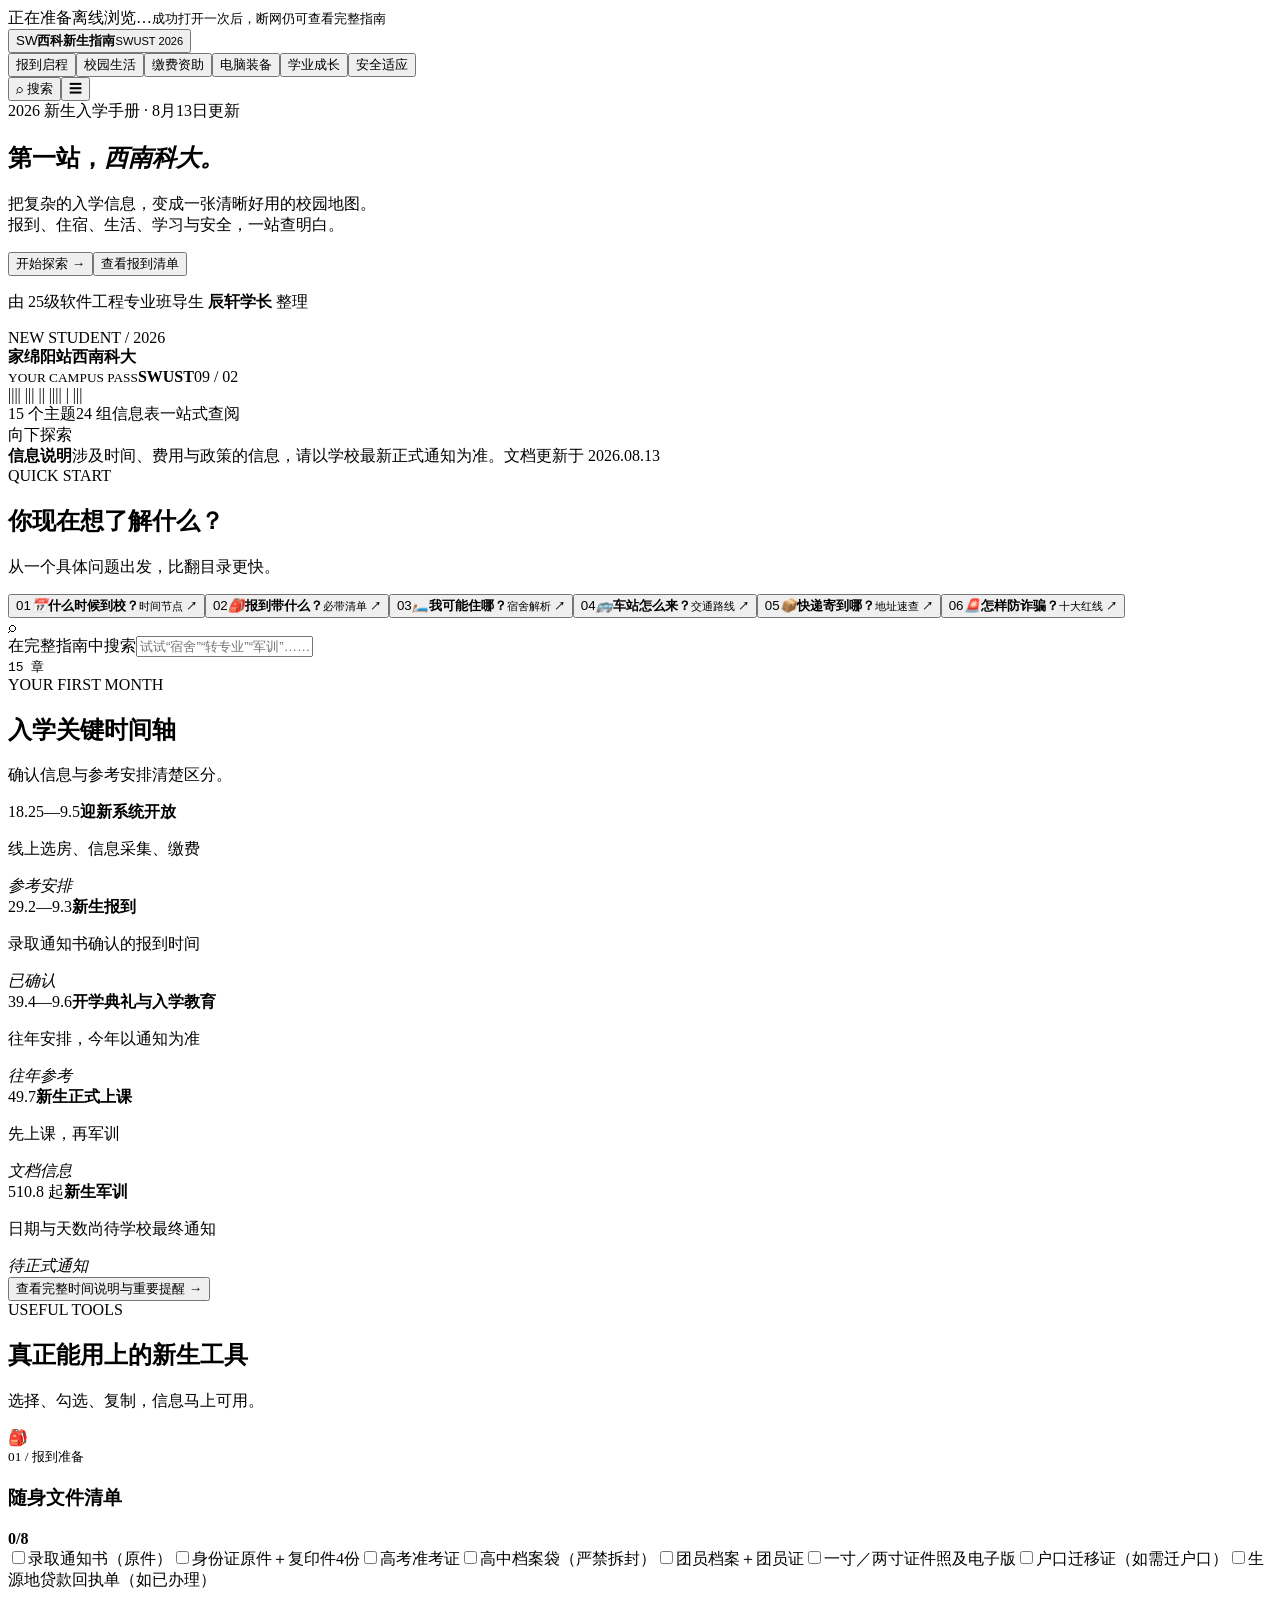
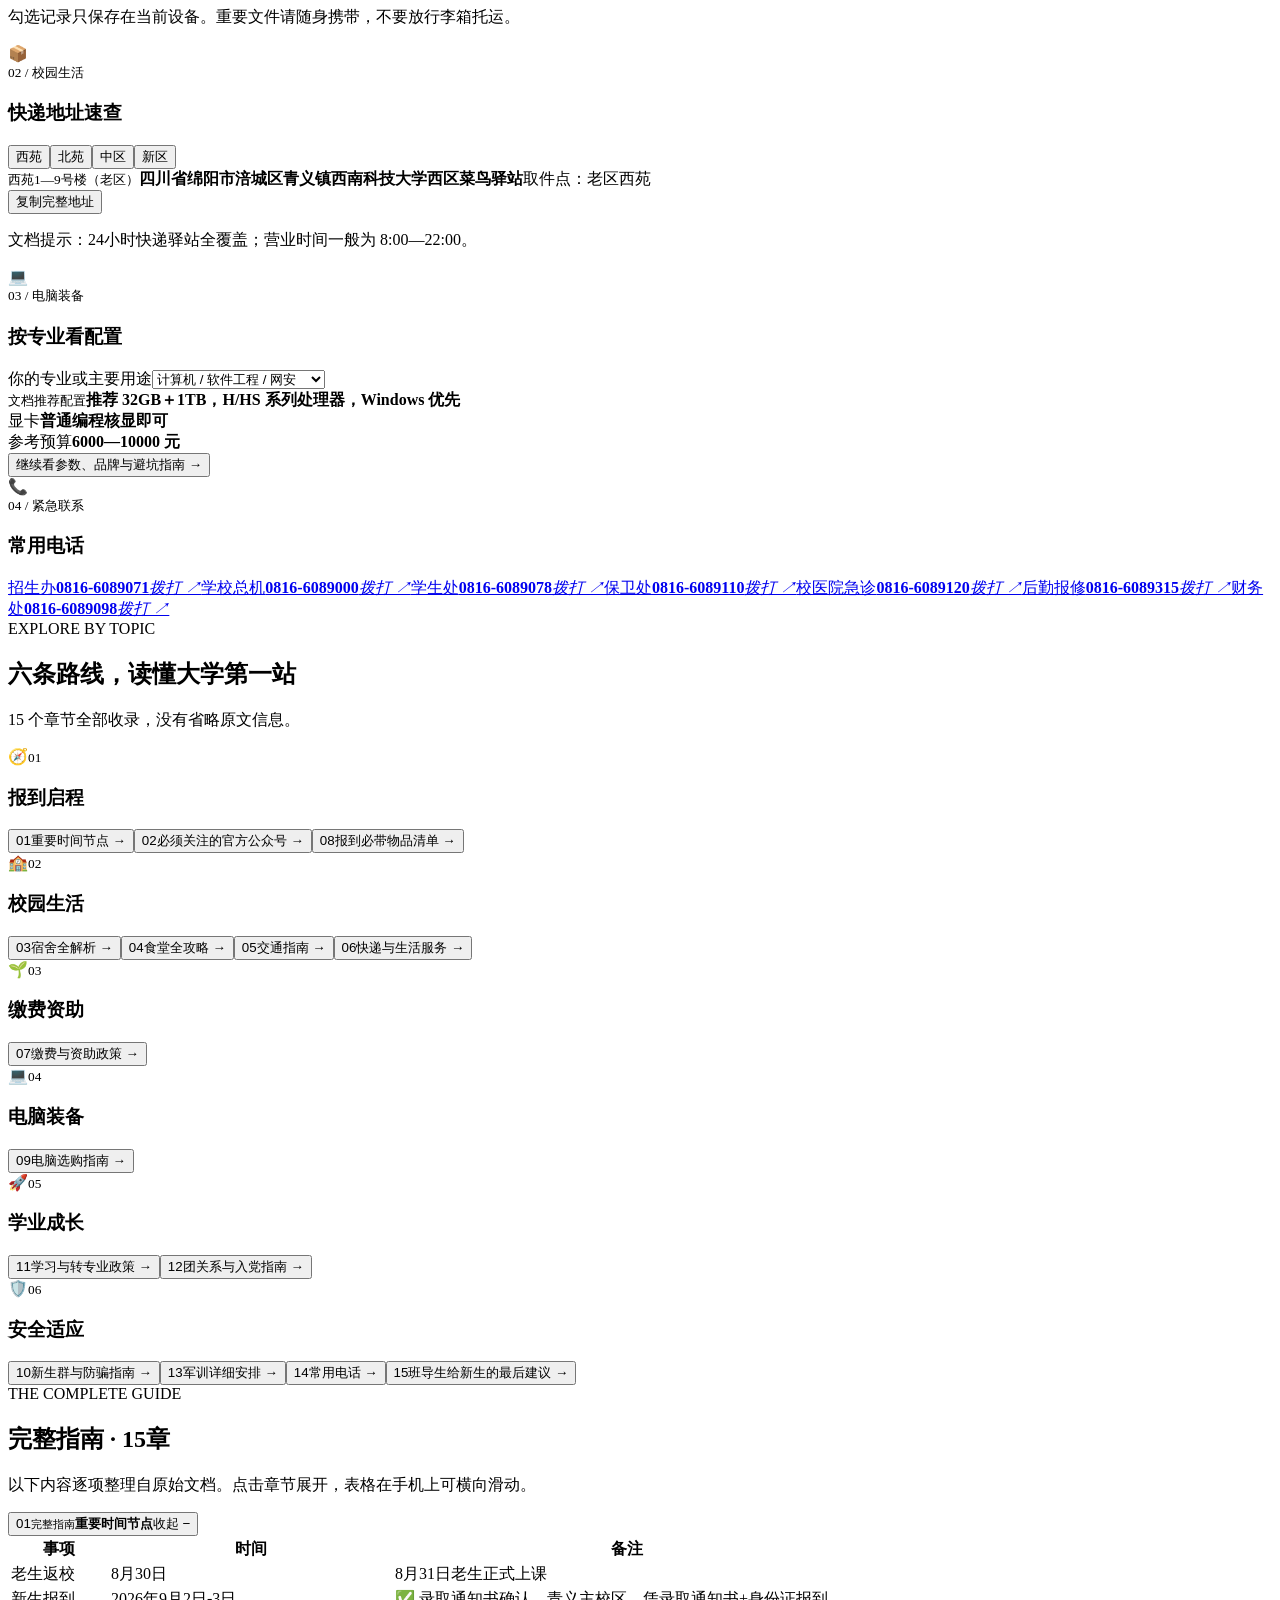
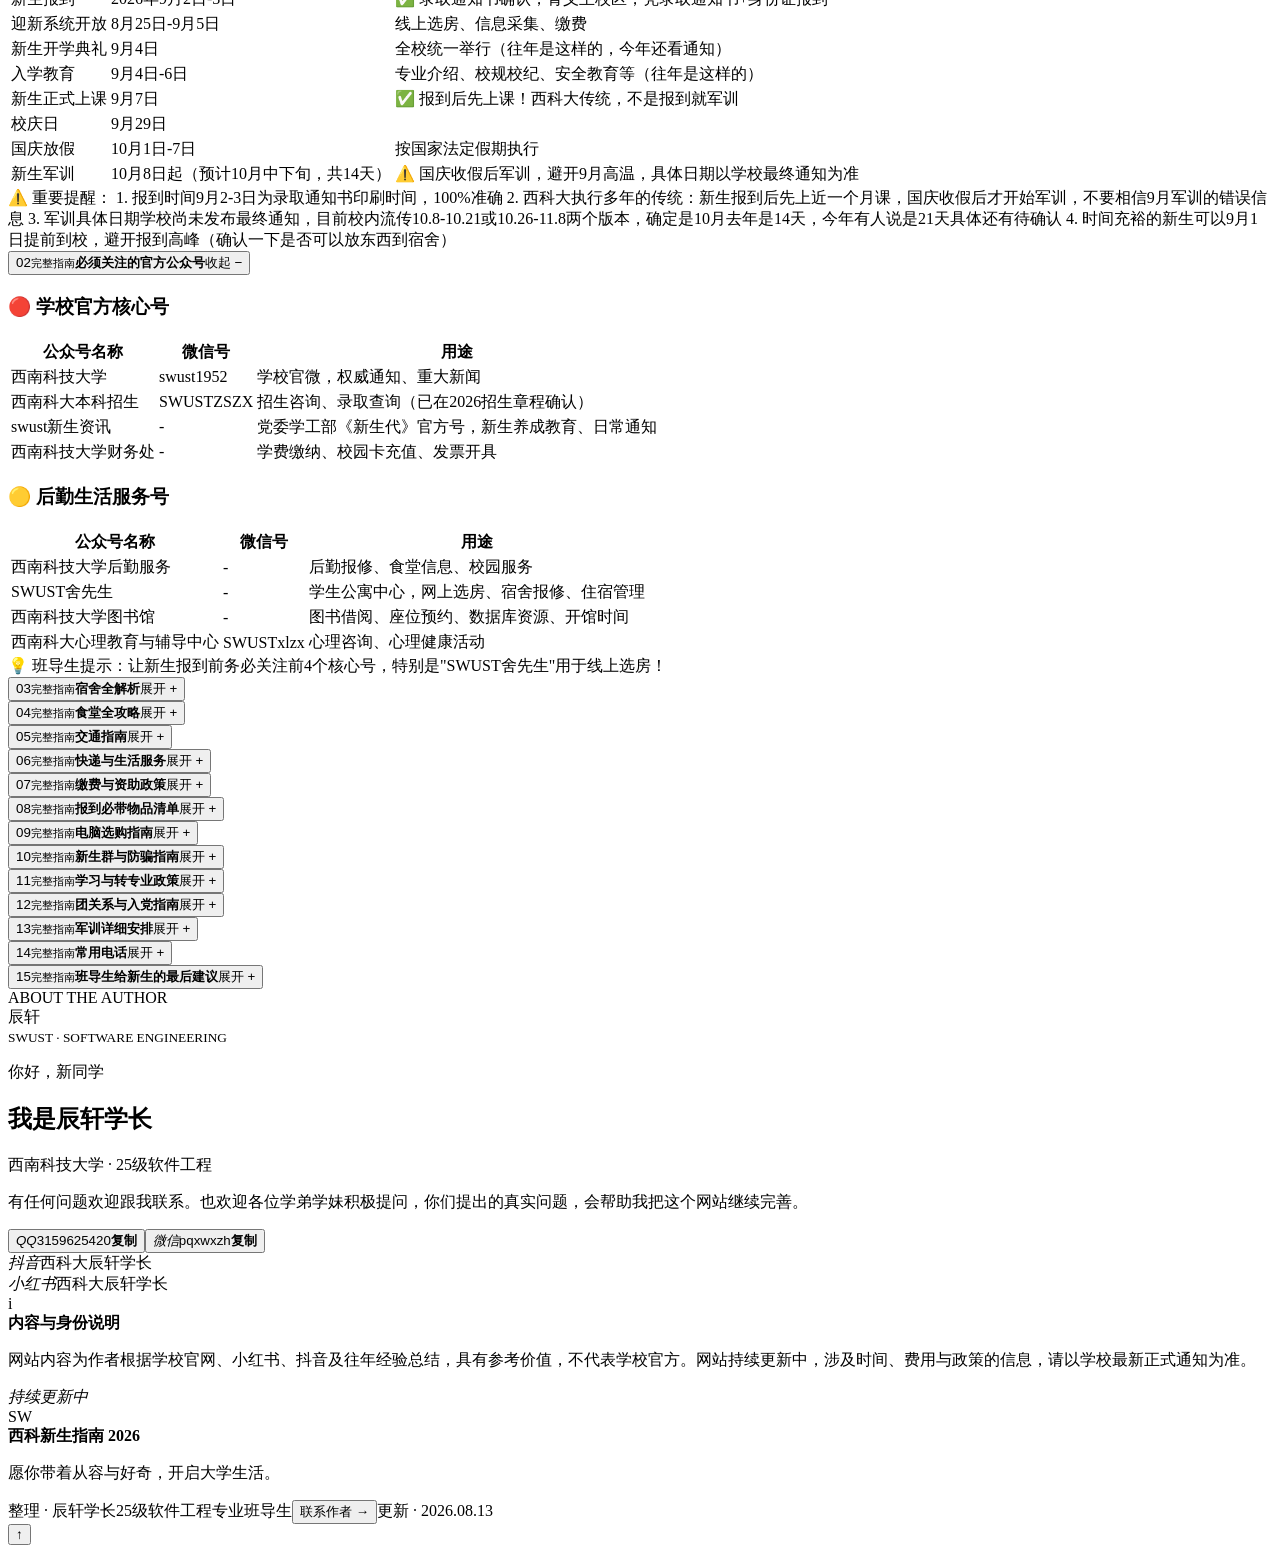
==== docs/freshman-guide/index.html @ 8693ae15 "部署2026级新生指南到 GitHub Pages" ====
<!DOCTYPE html><html lang="zh-CN"><head><meta charSet="utf-8"/><meta name="viewport" content="width=device-width, initial-scale=1"/><link rel="stylesheet" href="/swuststudentsqanda/freshman-guide/_next/static/css/index.Cs8CrACP.css" data-rsc-css-href="/swuststudentsqanda/freshman-guide/_next/static/css/index.Cs8CrACP.css" data-precedence="vite-rsc/importer-resources"/><link rel="modulepreload" fetchPriority="low" href="/swuststudentsqanda/freshman-guide/_next/static/chunks/index--2NbGfC_.js"/><script src="/swuststudentsqanda/freshman-guide/_next/static/chunks/rolldown-runtime-C60lm6uB.js" type="module" async=""></script><script src="/swuststudentsqanda/freshman-guide/_next/static/chunks/framework-BgSIrAUN.js" type="module" async=""></script><link rel="modulepreload" href="/swuststudentsqanda/freshman-guide/_next/static/chunks/layout-segment-context-CaBjc_Pr.js" crossorigin=""/><link rel="modulepreload" href="/swuststudentsqanda/freshman-guide/_next/static/chunks/guide-client-cxbExQ8N.js" crossorigin=""/><title>西科新生指南 2026｜彭启轩总结版</title><meta name="description" content="面向西南科技大学2026级新生的实用导航：报到、住宿、生活、学习与安全。"/><link rel="shortcut icon" href="/swuststudentsqanda/freshman-guide/favicon.svg"/><link rel="icon" href="/swuststudentsqanda/freshman-guide/favicon.svg"/><link rel="manifest" href="/swuststudentsqanda/freshman-guide/manifest.webmanifest"/><meta name="mobile-web-app-capable" content="yes"/><meta name="apple-mobile-web-app-title" content="西科新生指南"/><meta name="apple-mobile-web-app-status-bar-style" content="default"/><meta name="theme-color" content="#12233f"/><script>Object.assign(((self[Symbol.for("vinext.navigationRuntime")]??={bootstrap:{routeManifest:null},functions:{}}).bootstrap.rsc??={rsc:[]}),{params:{},nav:{"pathname":"/","searchParams":[]}})</script><link rel="modulepreload" href="/swuststudentsqanda/freshman-guide/_next/static/chunks/index--2NbGfC_.js" />
</head><body><main><div class="offline-status online" role="status"><span>正在准备离线浏览…</span><small>成功打开一次后，断网仍可查看完整指南</small></div><header class="topbar"><button class="brand" aria-label="返回首页"><span class="brand-mark">SW</span><span><b>西科新生指南</b><small>SWUST 2026</small></span></button><nav class="" aria-label="网站导航"><button>报到启程</button><button>校园生活</button><button>缴费资助</button><button>电脑装备</button><button>学业成长</button><button>安全适应</button></nav><button class="search-trigger">⌕ <span>搜索</span></button><button class="menu-button" aria-label="打开导航">☰</button></header><section class="hero" id="top"><div class="hero-grid" aria-hidden="true"></div><div class="orb orb-a"></div><div class="orb orb-b"></div><div class="hero-copy"><div class="eyebrow"><span></span> 2026 新生入学手册 · 8月13日更新</div><h1>第一站，<em>西南科大。</em></h1><p class="hero-lead">把复杂的入学信息，变成一张清晰好用的校园地图。<br/>报到、住宿、生活、学习与安全，一站查明白。</p><div class="hero-actions"><button class="primary">开始探索 <span>→</span></button><button class="secondary">查看报到清单</button></div><p class="byline">由 25级软件工程专业班导生 <b>辰轩学长</b> 整理</p></div><div class="hero-console" aria-label="新生启程信息"><div class="console-top"><span>NEW STUDENT / 2026</span><i></i><i></i><i></i></div><div class="route-line"><span class="route-dot active"></span><b>家</b><span></span><span class="route-dot"></span><b>绵阳站</b><span></span><span class="route-dot destination"></span><b>西南科大</b></div><div class="campus-ticket"><small>YOUR CAMPUS PASS</small><strong>SWUST</strong><span>09 / 02</span><div class="barcode">|||| ||| || |||| | |||</div></div><div class="console-foot"><span>15 个主题</span><span>24 组信息表</span><span>一站式查阅</span></div></div><div class="scroll-hint"><span>向下探索</span><i></i></div></section><section class="notice"><b>信息说明</b><span>涉及时间、费用与政策的信息，请以学校最新正式通知为准。</span><time>文档更新于 2026.08.13</time></section><section class="section start" id="start"><div class="section-heading"><div><span class="kicker">QUICK START</span><h2>你现在想了解什么？</h2></div><p>从一个具体问题出发，比翻目录更快。</p></div><div class="quick-grid"><button class="quick-card q1"><span class="quick-index">0<!-- -->1</span><i>📅</i><strong>什么时候到校？</strong><small>时间节点<!-- --> <b>↗</b></small></button><button class="quick-card q2"><span class="quick-index">0<!-- -->2</span><i>🎒</i><strong>报到带什么？</strong><small>必带清单<!-- --> <b>↗</b></small></button><button class="quick-card q3"><span class="quick-index">0<!-- -->3</span><i>🛏️</i><strong>我可能住哪？</strong><small>宿舍解析<!-- --> <b>↗</b></small></button><button class="quick-card q4"><span class="quick-index">0<!-- -->4</span><i>🚌</i><strong>车站怎么来？</strong><small>交通路线<!-- --> <b>↗</b></small></button><button class="quick-card q5"><span class="quick-index">0<!-- -->5</span><i>📦</i><strong>快递寄到哪？</strong><small>地址速查<!-- --> <b>↗</b></small></button><button class="quick-card q6"><span class="quick-index">0<!-- -->6</span><i>🚨</i><strong>怎样防诈骗？</strong><small>十大红线<!-- --> <b>↗</b></small></button></div></section><section class="section" id="search"><div class="search-panel"><span class="search-icon">⌕</span><div><label for="site-search">在完整指南中搜索</label><input id="site-search" placeholder="试试“宿舍”“转专业”“军训”……" value=""/></div><kbd>15 章</kbd></div></section><section class="section timeline-section"><div class="section-heading light"><div><span class="kicker">YOUR FIRST MONTH</span><h2>入学关键时间轴</h2></div><p>确认信息与参考安排清楚区分。</p></div><div class="timeline"><div class="time-card"><span class="time-step">1</span><time>8.25—9.5</time><strong>迎新系统开放</strong><p>线上选房、信息采集、缴费</p><em>参考安排</em></div><div class="time-card"><span class="time-step">2</span><time>9.2—9.3</time><strong>新生报到</strong><p>录取通知书确认的报到时间</p><em>已确认</em></div><div class="time-card"><span class="time-step">3</span><time>9.4—9.6</time><strong>开学典礼与入学教育</strong><p>往年安排，今年以通知为准</p><em>往年参考</em></div><div class="time-card"><span class="time-step">4</span><time>9.7</time><strong>新生正式上课</strong><p>先上课，再军训</p><em>文档信息</em></div><div class="time-card"><span class="time-step">5</span><time>10.8 起</time><strong>新生军训</strong><p>日期与天数尚待学校最终通知</p><em>待正式通知</em></div></div><button class="text-link">查看完整时间说明与重要提醒 →</button></section><section class="section toolkit"><div class="section-heading"><div><span class="kicker">USEFUL TOOLS</span><h2>真正能用上的新生工具</h2></div><p>选择、勾选、复制，信息马上可用。</p></div><div class="tool-grid"><article class="tool-card checklist-card" id="checklist"><div class="tool-title"><span>🎒</span><div><small>01 / 报到准备</small><h3>随身文件清单</h3></div><b>0<!-- -->/<!-- -->8</b></div><div class="progress"><i style="width:0%"></i></div><div class="check-list"><label class=""><input type="checkbox"/><span></span>录取通知书（原件）</label><label class=""><input type="checkbox"/><span></span>身份证原件＋复印件4份</label><label class=""><input type="checkbox"/><span></span>高考准考证</label><label class=""><input type="checkbox"/><span></span>高中档案袋（严禁拆封）</label><label class=""><input type="checkbox"/><span></span>团员档案＋团员证</label><label class=""><input type="checkbox"/><span></span>一寸／两寸证件照及电子版</label><label class=""><input type="checkbox"/><span></span>户口迁移证（如需迁户口）</label><label class=""><input type="checkbox"/><span></span>生源地贷款回执单（如已办理）</label></div><p class="microcopy">勾选记录只保存在当前设备。重要文件请随身携带，不要放行李箱托运。</p></article><article class="tool-card express-card" id="express"><div class="tool-title"><span>📦</span><div><small>02 / 校园生活</small><h3>快递地址速查</h3></div></div><div class="segmented"><button class="active">西苑</button><button class="">北苑</button><button class="">中区</button><button class="">新区</button></div><div class="address-box"><small>西苑1—9号楼（老区）</small><strong>四川省绵阳市涪城区青义镇西南科技大学西区菜鸟驿站</strong><span>取件点：<!-- -->老区西苑</span></div><button class="copy-button">复制完整地址</button><p class="microcopy">文档提示：24小时快递驿站全覆盖；营业时间一般为 8:00—22:00。</p></article><article class="tool-card computer-card"><div class="tool-title"><span>💻</span><div><small>03 / 电脑装备</small><h3>按专业看配置</h3></div></div><label class="select-label">你的专业或主要用途<select><option value="office">文科 / 经管 / 日常办公</option><option value="science">数理化 / 生物 / 医学</option><option value="code" selected="">计算机 / 软件工程 / 网安</option><option value="ai">AI / 游戏开发</option><option value="engineering">电气 / 电子 / 自动化 / 通信</option><option value="design">机械 / 土木 / 建筑 / 设计</option></select></label><div class="spec-result"><small>文档推荐配置</small><strong>推荐 32GB＋1TB，H/HS 系列处理器，Windows 优先</strong><div><span>显卡</span><b>普通编程核显即可</b></div><div><span>参考预算</span><b>6000—10000 元</b></div></div><button class="text-link dark">继续看参数、品牌与避坑指南 →</button></article><article class="tool-card contact-card"><div class="tool-title"><span>📞</span><div><small>04 / 紧急联系</small><h3>常用电话</h3></div></div><div class="contact-list"><a href="tel:0816-6089071"><span>招生办</span><b>0816-6089071</b><i>拨打 ↗</i></a><a href="tel:0816-6089000"><span>学校总机</span><b>0816-6089000</b><i>拨打 ↗</i></a><a href="tel:0816-6089078"><span>学生处</span><b>0816-6089078</b><i>拨打 ↗</i></a><a href="tel:0816-6089110"><span>保卫处</span><b>0816-6089110</b><i>拨打 ↗</i></a><a href="tel:0816-6089120"><span>校医院急诊</span><b>0816-6089120</b><i>拨打 ↗</i></a><a href="tel:0816-6089315"><span>后勤报修</span><b>0816-6089315</b><i>拨打 ↗</i></a><a href="tel:0816-6089098"><span>财务处</span><b>0816-6089098</b><i>拨打 ↗</i></a></div></article></div></section><section class="section categories"><div class="section-heading"><div><span class="kicker">EXPLORE BY TOPIC</span><h2>六条路线，读懂大学第一站</h2></div><p>15 个章节全部收录，没有省略原文信息。</p></div><div class="category-grid"><article class="category-card blue" id="category-1"><span class="category-icon">🧭</span><small>0<!-- -->1</small><h3>报到启程</h3><div><button><span>01</span>重要时间节点<!-- --> <b>→</b></button><button><span>02</span>必须关注的官方公众号<!-- --> <b>→</b></button><button><span>08</span>报到必带物品清单<!-- --> <b>→</b></button></div></article><article class="category-card cyan" id="category-3"><span class="category-icon">🏫</span><small>0<!-- -->2</small><h3>校园生活</h3><div><button><span>03</span>宿舍全解析<!-- --> <b>→</b></button><button><span>04</span>食堂全攻略<!-- --> <b>→</b></button><button><span>05</span>交通指南<!-- --> <b>→</b></button><button><span>06</span>快递与生活服务<!-- --> <b>→</b></button></div></article><article class="category-card green" id="category-7"><span class="category-icon">🌱</span><small>0<!-- -->3</small><h3>缴费资助</h3><div><button><span>07</span>缴费与资助政策<!-- --> <b>→</b></button></div></article><article class="category-card purple" id="category-9"><span class="category-icon">💻</span><small>0<!-- -->4</small><h3>电脑装备</h3><div><button><span>09</span>电脑选购指南<!-- --> <b>→</b></button></div></article><article class="category-card orange" id="category-11"><span class="category-icon">🚀</span><small>0<!-- -->5</small><h3>学业成长</h3><div><button><span>11</span>学习与转专业政策<!-- --> <b>→</b></button><button><span>12</span>团关系与入党指南<!-- --> <b>→</b></button></div></article><article class="category-card red" id="category-10"><span class="category-icon">🛡️</span><small>0<!-- -->6</small><h3>安全适应</h3><div><button><span>10</span>新生群与防骗指南<!-- --> <b>→</b></button><button><span>13</span>军训详细安排<!-- --> <b>→</b></button><button><span>14</span>常用电话<!-- --> <b>→</b></button><button><span>15</span>班导生给新生的最后建议<!-- --> <b>→</b></button></div></article></div></section><section class="guide-section"><div class="guide-heading"><span>THE COMPLETE GUIDE</span><h2>完整指南 · 15章</h2><p>以下内容逐项整理自原始文档。点击章节展开，表格在手机上可横向滑动。</p></div><div class="chapters"><article class="chapter is-open" id="chapter-1"><button class="chapter-head" aria-expanded="true"><span class="chapter-no">01</span><span><small>完整指南</small><strong>重要时间节点</strong></span><span class="chapter-toggle">收起 −</span></button><div class="chapter-body"><div class="table-shell" role="region" aria-label="信息表格" tabindex="0"><table><thead><tr><th>事项</th><th>时间</th><th>备注</th></tr></thead><tbody><tr><td>老生返校</td><td>8月30日</td><td>8月31日老生正式上课</td></tr><tr><td>新生报到</td><td>2026年9月2日-3日</td><td>✅ 录取通知书确认，青义主校区，凭录取通知书+身份证报到</td></tr><tr><td>迎新系统开放</td><td>8月25日-9月5日</td><td>线上选房、信息采集、缴费</td></tr><tr><td>新生开学典礼</td><td>9月4日</td><td>全校统一举行（往年是这样的，今年还看通知）</td></tr><tr><td>入学教育</td><td>9月4日-6日</td><td>专业介绍、校规校纪、安全教育等（往年是这样的）</td></tr><tr><td>新生正式上课</td><td>9月7日</td><td>✅ 报到后先上课！西科大传统，不是报到就军训</td></tr><tr><td>校庆日</td><td>9月29日</td><td></td></tr><tr><td>国庆放假</td><td>10月1日-7日</td><td>按国家法定假期执行</td></tr><tr><td>新生军训</td><td>10月8日起（预计10月中下旬，共14天）</td><td>⚠️ 国庆收假后军训，避开9月高温，具体日期以学校最终通知为准</td></tr></tbody></table></div><aside class="source-callout">⚠️ 重要提醒：
1. 报到时间9月2-3日为录取通知书印刷时间，100%准确
2. 西科大执行多年的传统：新生报到后先上近一个月课，国庆收假后才开始军训，不要相信9月军训的错误信息
3. 军训具体日期学校尚未发布最终通知，目前校内流传10.8-10.21或10.26-11.8两个版本，确定是10月去年是14天，今年有人说是21天具体还有待确认
4. 时间充裕的新生可以9月1日提前到校，避开报到高峰（确认一下是否可以放东西到宿舍）</aside></div></article><article class="chapter is-open" id="chapter-2"><button class="chapter-head" aria-expanded="true"><span class="chapter-no">02</span><span><small>完整指南</small><strong>必须关注的官方公众号</strong></span><span class="chapter-toggle">收起 −</span></button><div class="chapter-body"><h3>🔴 学校官方核心号</h3><div class="table-shell" role="region" aria-label="信息表格" tabindex="0"><table><thead><tr><th>公众号名称</th><th>微信号</th><th>用途</th></tr></thead><tbody><tr><td>西南科技大学</td><td>swust1952</td><td>学校官微，权威通知、重大新闻</td></tr><tr><td>西南科大本科招生</td><td>SWUSTZSZX</td><td>招生咨询、录取查询（已在2026招生章程确认）</td></tr><tr><td>swust新生资讯</td><td>-</td><td>党委学工部《新生代》官方号，新生养成教育、日常通知</td></tr><tr><td>西南科技大学财务处</td><td>-</td><td>学费缴纳、校园卡充值、发票开具</td></tr></tbody></table></div><h3>🟡 后勤生活服务号</h3><div class="table-shell" role="region" aria-label="信息表格" tabindex="0"><table><thead><tr><th>公众号名称</th><th>微信号</th><th>用途</th></tr></thead><tbody><tr><td>西南科技大学后勤服务</td><td>-</td><td>后勤报修、食堂信息、校园服务</td></tr><tr><td>SWUST舍先生</td><td>-</td><td>学生公寓中心，网上选房、宿舍报修、住宿管理</td></tr><tr><td>西南科技大学图书馆</td><td>-</td><td>图书借阅、座位预约、数据库资源、开馆时间</td></tr><tr><td>西南科大心理教育与辅导中心</td><td>SWUSTxlzx</td><td>心理咨询、心理健康活动</td></tr></tbody></table></div><aside class="source-callout">💡 班导生提示：让新生报到前务必关注前4个核心号，特别是&quot;SWUST舍先生&quot;用于线上选房！</aside></div></article><article class="chapter " id="chapter-3"><button class="chapter-head" aria-expanded="false"><span class="chapter-no">03</span><span><small>完整指南</small><strong>宿舍全解析</strong></span><span class="chapter-toggle">展开 +</span></button></article><article class="chapter " id="chapter-4"><button class="chapter-head" aria-expanded="false"><span class="chapter-no">04</span><span><small>完整指南</small><strong>食堂全攻略</strong></span><span class="chapter-toggle">展开 +</span></button></article><article class="chapter " id="chapter-5"><button class="chapter-head" aria-expanded="false"><span class="chapter-no">05</span><span><small>完整指南</small><strong>交通指南</strong></span><span class="chapter-toggle">展开 +</span></button></article><article class="chapter " id="chapter-6"><button class="chapter-head" aria-expanded="false"><span class="chapter-no">06</span><span><small>完整指南</small><strong>快递与生活服务</strong></span><span class="chapter-toggle">展开 +</span></button></article><article class="chapter " id="chapter-7"><button class="chapter-head" aria-expanded="false"><span class="chapter-no">07</span><span><small>完整指南</small><strong>缴费与资助政策</strong></span><span class="chapter-toggle">展开 +</span></button></article><article class="chapter " id="chapter-8"><button class="chapter-head" aria-expanded="false"><span class="chapter-no">08</span><span><small>完整指南</small><strong>报到必带物品清单</strong></span><span class="chapter-toggle">展开 +</span></button></article><article class="chapter " id="chapter-9"><button class="chapter-head" aria-expanded="false"><span class="chapter-no">09</span><span><small>完整指南</small><strong>电脑选购指南</strong></span><span class="chapter-toggle">展开 +</span></button></article><article class="chapter " id="chapter-10"><button class="chapter-head" aria-expanded="false"><span class="chapter-no">10</span><span><small>完整指南</small><strong>新生群与防骗指南</strong></span><span class="chapter-toggle">展开 +</span></button></article><article class="chapter " id="chapter-11"><button class="chapter-head" aria-expanded="false"><span class="chapter-no">11</span><span><small>完整指南</small><strong>学习与转专业政策</strong></span><span class="chapter-toggle">展开 +</span></button></article><article class="chapter " id="chapter-12"><button class="chapter-head" aria-expanded="false"><span class="chapter-no">12</span><span><small>完整指南</small><strong>团关系与入党指南</strong></span><span class="chapter-toggle">展开 +</span></button></article><article class="chapter " id="chapter-13"><button class="chapter-head" aria-expanded="false"><span class="chapter-no">13</span><span><small>完整指南</small><strong>军训详细安排</strong></span><span class="chapter-toggle">展开 +</span></button></article><article class="chapter " id="chapter-14"><button class="chapter-head" aria-expanded="false"><span class="chapter-no">14</span><span><small>完整指南</small><strong>常用电话</strong></span><span class="chapter-toggle">展开 +</span></button></article><article class="chapter " id="chapter-15"><button class="chapter-head" aria-expanded="false"><span class="chapter-no">15</span><span><small>完整指南</small><strong>班导生给新生的最后建议</strong></span><span class="chapter-toggle">展开 +</span></button></article></div></section><section class="author-section" id="about-author"><div class="author-card"><div class="author-side"><span class="author-tag">ABOUT THE AUTHOR</span><div class="author-avatar">辰<span>轩</span></div><small>SWUST · SOFTWARE ENGINEERING</small></div><div class="author-main"><p class="author-kicker">你好，新同学</p><h2>我是辰轩学长</h2><p class="author-role">西南科技大学 · 25级软件工程</p><p class="author-intro">有任何问题欢迎跟我联系。也欢迎各位学弟学妹积极提问，你们提出的真实问题，会帮助我把这个网站继续完善。</p><div class="contact-chips"><button><i>QQ</i><span>3159625420</span><b>复制</b></button><button><i>微信</i><span>pqxwxzh</span><b>复制</b></button><div><i>抖音</i><span>西科大辰轩学长</span></div><div><i>小红书</i><span>西科大辰轩学长</span></div></div></div></div><aside class="disclaimer-card"><span>i</span><div><strong>内容与身份说明</strong><p>网站内容为作者根据学校官网、小红书、抖音及往年经验总结，具有参考价值，不代表学校官方。网站持续更新中，涉及时间、费用与政策的信息，请以学校最新正式通知为准。</p></div><em>持续更新中</em></aside></section><footer><div class="footer-mark">SW</div><div><strong>西科新生指南 2026</strong><p>愿你带着从容与好奇，开启大学生活。</p></div><div class="footer-meta"><span>整理 · 辰轩学长</span><span>25级软件工程专业班导生</span><button>联系作者 →</button><span>更新 · 2026.08.13</span></div></footer><button class="back-top" aria-label="返回顶部">↑</button></main><script type="module" src="/swuststudentsqanda/freshman-guide/_next/static/chunks/index--2NbGfC_.js" id="_R_" async=""></script><script>((self[Symbol.for("vinext.navigationRuntime")]??={bootstrap:{routeManifest:null},functions:{}}).bootstrap.rsc??={rsc:[]}).rsc.push("2:I[\"43ff2fb034b8\",[],\"Children\",1]\n")</script><script>((self[Symbol.for("vinext.navigationRuntime")]??={bootstrap:{routeManifest:null},functions:{}}).bootstrap.rsc??={rsc:[]}).rsc.push("3:I[\"99e50bc1c07a\",[],\"GlobalErrorBoundary\",1]\n")</script><script>((self[Symbol.for("vinext.navigationRuntime")]??={bootstrap:{routeManifest:null},functions:{}}).bootstrap.rsc??={rsc:[]}).rsc.push("4:I[\"a4f9a8437bde\",[],\"default\",1]\n")</script><script>((self[Symbol.for("vinext.navigationRuntime")]??={bootstrap:{routeManifest:null},functions:{}}).bootstrap.rsc??={rsc:[]}).rsc.push("5:I[\"99e50bc1c07a\",[],\"ErrorBoundary\",1]\n")</script><script>((self[Symbol.for("vinext.navigationRuntime")]??={bootstrap:{routeManifest:null},functions:{}}).bootstrap.rsc??={rsc:[]}).rsc.push("6:I[\"e159047a93f1\",[],\"LayoutSegmentProvider\",1]\n")</script><script>((self[Symbol.for("vinext.navigationRuntime")]??={bootstrap:{routeManifest:null},functions:{}}).bootstrap.rsc??={rsc:[]}).rsc.push("7:I[\"43ff2fb034b8\",[],\"Slot\",1]\n")</script><script>((self[Symbol.for("vinext.navigationRuntime")]??={bootstrap:{routeManifest:null},functions:{}}).bootstrap.rsc??={rsc:[]}).rsc.push("8:I[\"105d30f76def\",[],\"AppRouterScrollTarget\",1]\n")</script><script>((self[Symbol.for("vinext.navigationRuntime")]??={bootstrap:{routeManifest:null},functions:{}}).bootstrap.rsc??={rsc:[]}).rsc.push("9:I[\"99e50bc1c07a\",[],\"RedirectBoundary\",1]\n")</script><script>((self[Symbol.for("vinext.navigationRuntime")]??={bootstrap:{routeManifest:null},functions:{}}).bootstrap.rsc??={rsc:[]}).rsc.push(":HL[\"/_next/static/css/index.Cs8CrACP.css\",\"style\"     ]\n")</script><script>((self[Symbol.for("vinext.navigationRuntime")]??={bootstrap:{routeManifest:null},functions:{}}).bootstrap.rsc??={rsc:[]}).rsc.push("0:{\"__route\":\"route:/\",\"__interceptionContext\":null,\"__layoutIds\":[\"layout:/\"],\"__rootLayout\":\"/\",\"__sourcePage\":\"/page\",\"page:/\":\"$L1\",\"layout:/\":[[[[\"$\",\"link\",\"css:/_next/static/css/index.Cs8CrACP.css\",{\"rel\":\"stylesheet\",\"precedence\":\"vite-rsc/importer-resources\",\"href\":\"/_next/static/css/index.Cs8CrACP.css\",\"data-rsc-css-href\":\"/_next/static/css/index.Cs8CrACP.css\"}],\"$undefined\"],[\"$\",\"html\",null,{\"lang\":\"zh-CN\",\"suppressHydrationWarning\":true,\"children\":[[\"$\",\"head\",null,{\"children\":[\"$\",\"meta\",null,{\"name\":\"theme-color\",\"content\":\"#12233f\"}]}],[\"$\",\"body\",null,{\"children\":[\"$\",\"$L2\",null,{}]}]]}]],null],\"route:/\":[[[\"$\",\"meta\",null,{\"charSet\":\"utf-8\"}],[[\"$\",\"title\",\"0\",{\"children\":\"西科新生指南 2026｜彭启轩总结版\"}],[\"$\",\"meta\",\"1\",{\"name\":\"description\",\"content\":\"面向西南科技大学2026级新生的实用导航：报到、住宿、生活、学习与安全。\"}],[\"$\",\"link\",\"2\",{\"rel\":\"shortcut icon\",\"href\":\"/favicon.svg\"}],[\"$\",\"link\",\"3\",{\"rel\":\"icon\",\"href\":\"/favicon.svg\"}],[\"$\",\"link\",\"4\",{\"rel\":\"manifest\",\"href\":\"/manifest.webmanifest\"}],[\"$\",\"meta\",\"5\",{\"name\":\"mobile-web-app-capable\",\"content\":\"yes\"}],[\"$\",\"meta\",\"6\",{\"name\":\"apple-mobile-web-app-title\",\"content\":\"西科新生指南\"}],[\"$\",\"meta\",\"7\",{\"name\":\"apple-mobile-web-app-status-bar-style\",\"content\":\"default\"}]],[[\"$\",\"meta\",\"0\",{\"name\":\"viewport\",\"content\":\"width=device-width, initial-scale=1\"}]]],[\"$\",\"$L3\",null,{\"fallback\":\"$4\",\"children\":[\"$\",\"$L5\",null,{\"fallback\":\"$4\",\"children\":[\"$\",\"$L6\",null,{\"providerId\":\"layout:/\",\"segmentMap\":{\"children\":[]},\"children\":[\"$\",\"$L7\",null,{\"id\":\"layout:/\",\"parallelSlots\":\"$undefined\",\"children\":[\"$\",\"$L8\",null,{\"children\":[\"$\",\"$L9\",null,{\"children\":[[\"$\",\"$L6\",null,{\"providerId\":\"page:/\",\"segmentMap\":{\"children\":[\"__PAGE__\"]},\"children\":[\"$\",\"$L7\",null,{\"id\":\"page:/\"}]}],null]}]}]}]}]}]}],null,null],\"__layoutFlags\":{\"layout:/\":\"s\"},\"__artifactCompatibility\":{\"schemaVersion\":1,\"graphVersion\":\"app-route-graph:1177fd80f83fa7b0\",\"deploymentVersion\":\"3f0d147e-2f6d-4dce-aa4b-29a3d6d9c069\",\"appElementsSchemaVersion\":1,\"rscPayloadSchemaVersion\":1,\"rootBoundaryId\":\"/\",\"renderEpoch\":null},\"__renderObservation\":{\"schemaVersion\":1,\"output\":{\"kind\":\"app-rsc\",\"mountedSlotsFingerprint\":null,\"renderEpoch\":null,\"rootBoundaryId\":\"/\",\"routeId\":\"route:/\"},\"completeness\":\"partial\",\"boundaryOutcome\":{\"kind\":\"unknown\"},\"requestApis\":[{\"kind\":\"connection\",\"status\":\"unknown\"},{\"kind\":\"cookies\",\"status\":\"unknown\"},{\"kind\":\"draftMode\",\"status\":\"unknown\"},{\"kind\":\"headers\",\"status\":\"unknown\"},{\"kind\":\"params\",\"status\":\"unknown\"},{\"kind\":\"searchParams\",\"status\":\"unknown\"}],\"dynamicFetches\":[],\"cacheTags\":[\"/\",\"_N_T_/\",\"_N_T_/index\",\"_N_T_/layout\",\"_N_T_/page\"],\"pathTags\":[\"/\"],\"cacheability\":\"unknown\",\"downgrade\":{\"target\":\"freshRender\",\"reasons\":[{\"code\":\"CP_DOWNGRADE_CACHEABILITY_UNKNOWN\",\"target\":\"freshRender\"},{\"code\":\"CP_DOWNGRADE_INCOMPLETE_OBSERVATION\",\"completeness\":\"partial\",\"target\":\"freshRender\"},{\"code\":\"CP_DOWNGRADE_UNKNOWN_REQUEST_API\",\"requestApi\":\"connection\",\"target\":\"freshRender\"},{\"code\":\"CP_DOWNGRADE_UNKNOWN_REQUEST_API\",\"requestApi\":\"cookies\",\"target\":\"freshRender\"},{\"code\":\"CP_DOWNGRADE_UNKNOWN_REQUEST_API\",\"requestApi\":\"draftMode\",\"target\":\"freshRender\"},{\"code\":\"CP_DOWNGRADE_UNKNOWN_REQUEST_API\",\"requestApi\":\"headers\",\"target\":\"freshRender\"},{\"code\":\"CP_DOWNGRADE_UNKNOWN_REQUEST_API\",\"requestApi\":\"params\",\"target\":\"freshRender\"},{\"code\":\"CP_DOWNGRADE_UNKNOWN_REQUEST_API\",\"requestApi\":\"searchParams\",\"target\":\"freshRender\"}],\"fallback\":{\"kind\":\"breakerFallback\",\"code\":\"CP_PRIVATE_DYNAMIC_DOWNGRADE\",\"mode\":\"renderFresh\",\"scope\":\"affectedOutput\",\"fields\":{\"reasonCodes\":[\"CP_DOWNGRADE_CACHEABILITY_UNKNOWN\",\"CP_DOWNGRADE_INCOMPLETE_OBSERVATION\",\"CP_DOWNGRADE_UNKNOWN_REQUEST_API\",\"CP_DOWNGRADE_UNKNOWN_REQUEST_API\",\"CP_DOWNGRADE_UNKNOWN_REQUEST_API\",\"CP_DOWNGRADE_UNKNOWN_REQUEST_API\",\"CP_DOWNGRADE_UNKNOWN_REQUEST_API\",\"CP_DOWNGRADE_UNKNOWN_REQUEST_API\"],\"target\":\"freshRender\"}},\"isPublicCacheCandidate\":false}}}\n")</script><script>((self[Symbol.for("vinext.navigationRuntime")]??={bootstrap:{routeManifest:null},functions:{}}).bootstrap.rsc??={rsc:[]}).rsc.push("a:I[\"b829e560cede\",[],\"GuideClient\",1]\n")</script><script>((self[Symbol.for("vinext.navigationRuntime")]??={bootstrap:{routeManifest:null},functions:{}}).bootstrap.rsc??={rsc:[]}).rsc.push("1:[\"$\",\"$La\",null,{}]\n")</script><script>Object.assign(((self[Symbol.for("vinext.navigationRuntime")]??={bootstrap:{routeManifest:null},functions:{}}).bootstrap.rsc??={rsc:[]}),{"initialCacheKind":"static"});((self[Symbol.for("vinext.navigationRuntime")]??={bootstrap:{routeManifest:null},functions:{}}).bootstrap.rsc??={rsc:[]}).done=true</script></body></html>
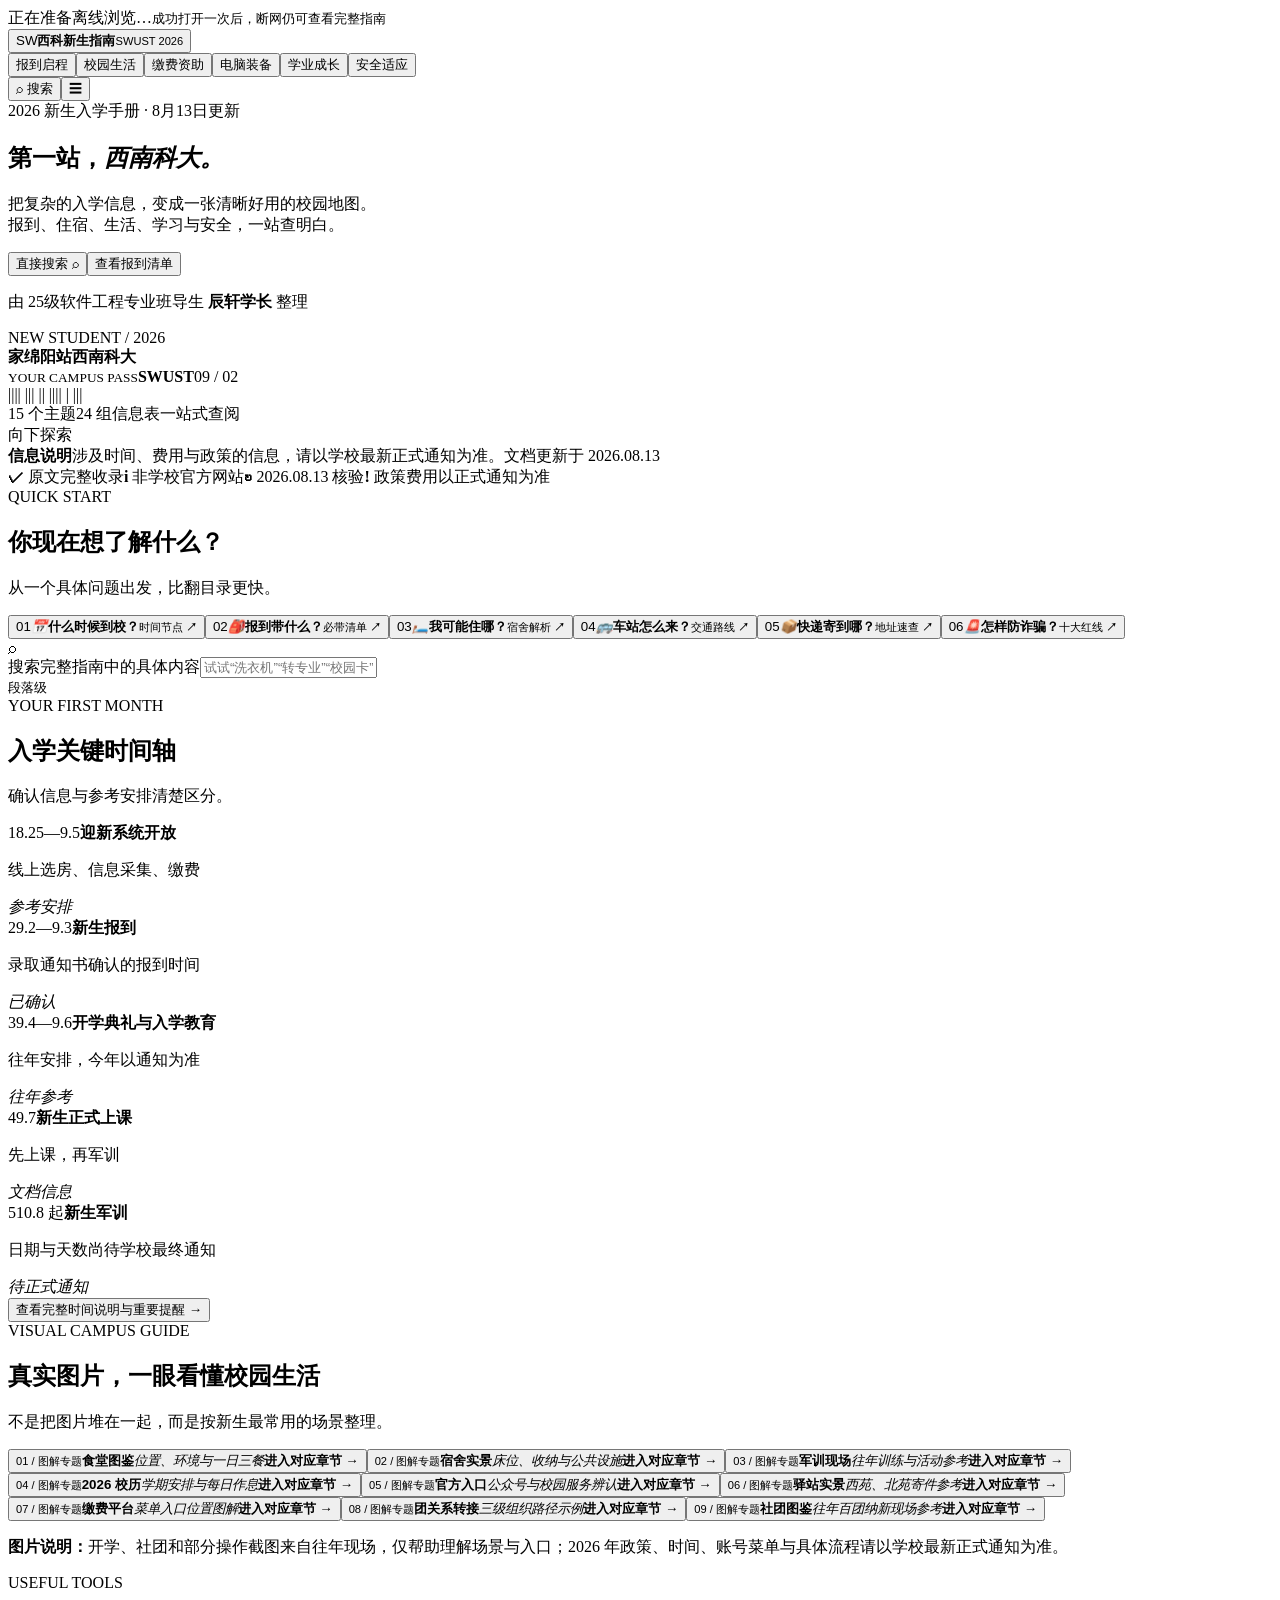
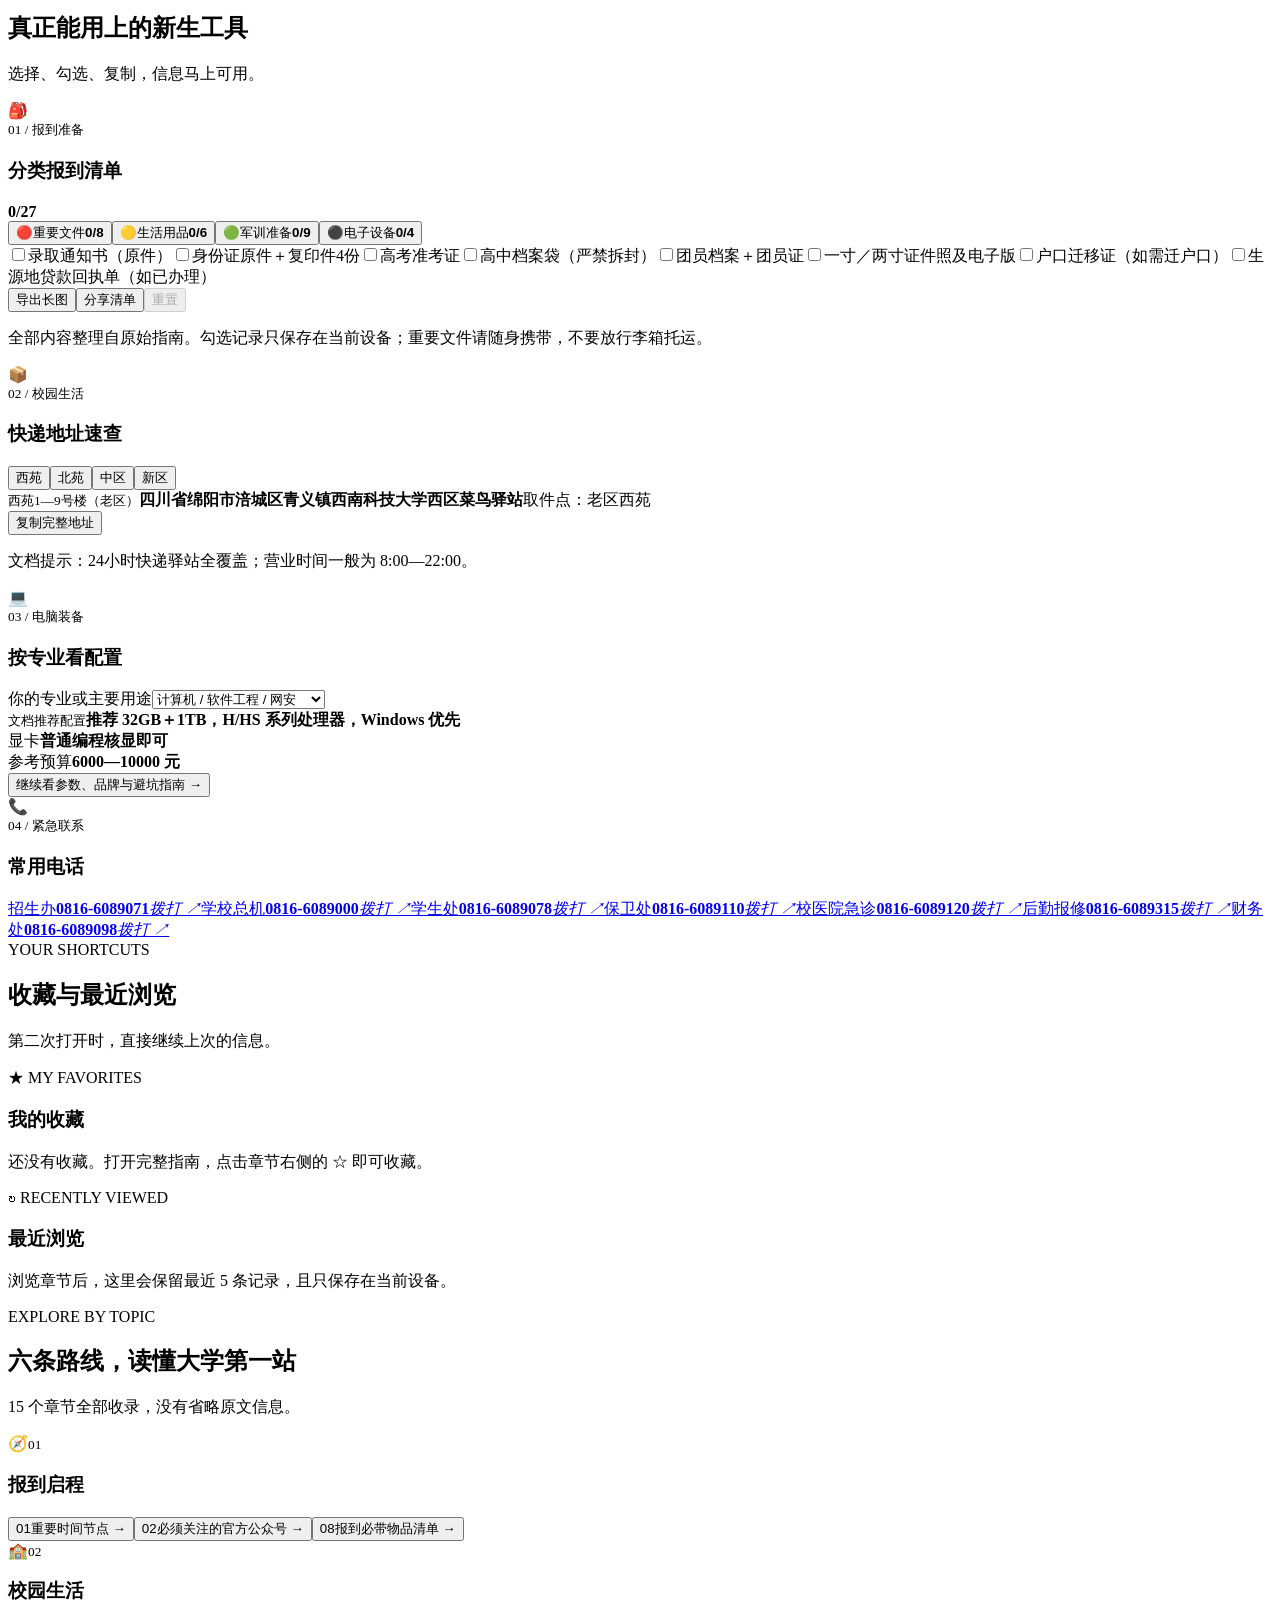
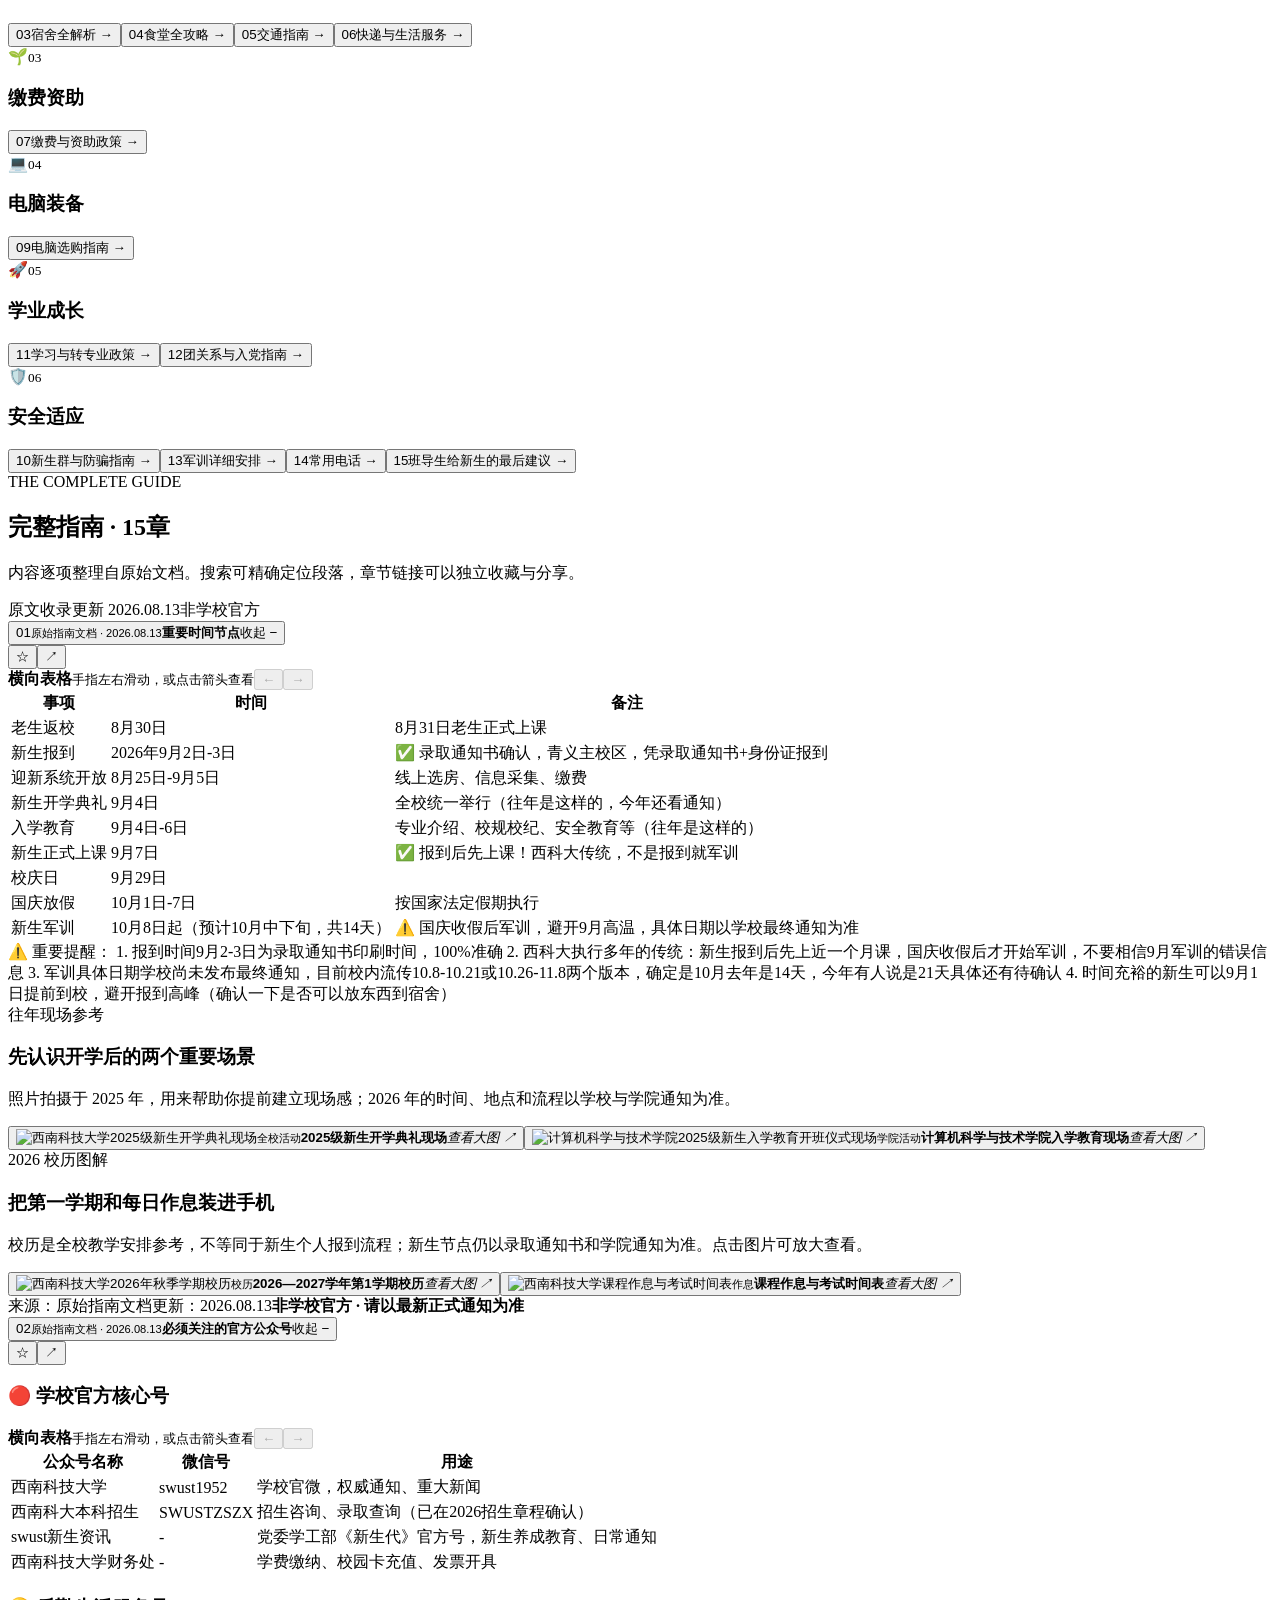
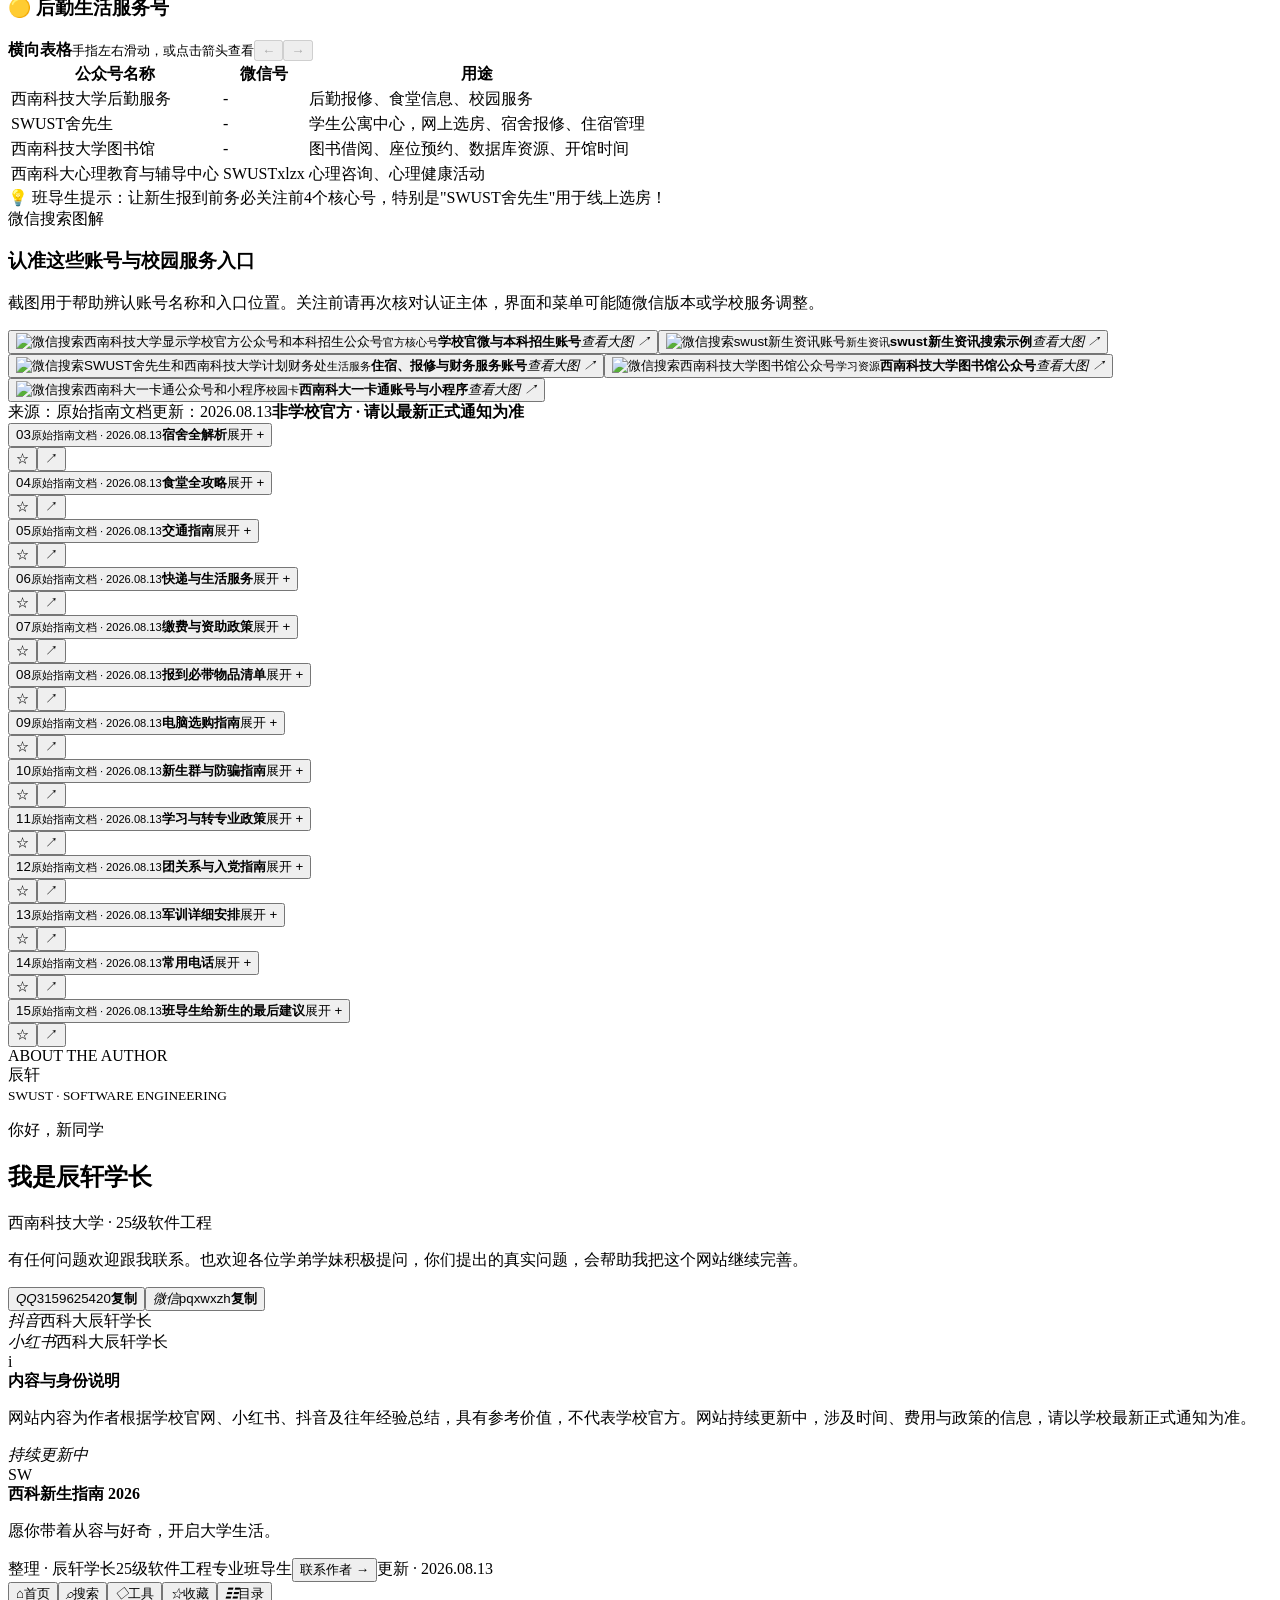
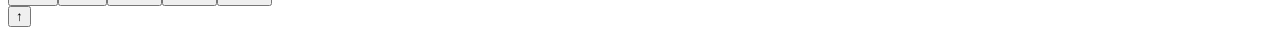
==== commit 0eff57d3: "更新2026级新生指南静态站点" ====
--- a/docs/freshman-guide/index.html
+++ b/docs/freshman-guide/index.html
@@ -1,6 +1,6 @@
-<!DOCTYPE html><html lang="zh-CN"><head><meta charSet="utf-8"/><meta name="viewport" content="width=device-width, initial-scale=1"/><link rel="stylesheet" href="/swuststudentsqanda/freshman-guide/_next/static/css/index.Cs8CrACP.css" data-rsc-css-href="/swuststudentsqanda/freshman-guide/_next/static/css/index.Cs8CrACP.css" data-precedence="vite-rsc/importer-resources"/><link rel="modulepreload" fetchPriority="low" href="/swuststudentsqanda/freshman-guide/_next/static/chunks/index--2NbGfC_.js"/><script src="/swuststudentsqanda/freshman-guide/_next/static/chunks/rolldown-runtime-C60lm6uB.js" type="module" async=""></script><script src="/swuststudentsqanda/freshman-guide/_next/static/chunks/framework-BgSIrAUN.js" type="module" async=""></script><link rel="modulepreload" href="/swuststudentsqanda/freshman-guide/_next/static/chunks/layout-segment-context-CaBjc_Pr.js" crossorigin=""/><link rel="modulepreload" href="/swuststudentsqanda/freshman-guide/_next/static/chunks/guide-client-cxbExQ8N.js" crossorigin=""/><title>西科新生指南 2026｜彭启轩总结版</title><meta name="description" content="面向西南科技大学2026级新生的实用导航：报到、住宿、生活、学习与安全。"/><link rel="shortcut icon" href="/swuststudentsqanda/freshman-guide/favicon.svg"/><link rel="icon" href="/swuststudentsqanda/freshman-guide/favicon.svg"/><link rel="manifest" href="/swuststudentsqanda/freshman-guide/manifest.webmanifest"/><meta name="mobile-web-app-capable" content="yes"/><meta name="apple-mobile-web-app-title" content="西科新生指南"/><meta name="apple-mobile-web-app-status-bar-style" content="default"/><meta name="theme-color" content="#12233f"/><script>Object.assign(((self[Symbol.for("vinext.navigationRuntime")]??={bootstrap:{routeManifest:null},functions:{}}).bootstrap.rsc??={rsc:[]}),{params:{},nav:{"pathname":"/","searchParams":[]}})</script><link rel="modulepreload" href="/swuststudentsqanda/freshman-guide/_next/static/chunks/index--2NbGfC_.js" />
-</head><body><main><div class="offline-status online" role="status"><span>正在准备离线浏览…</span><small>成功打开一次后，断网仍可查看完整指南</small></div><header class="topbar"><button class="brand" aria-label="返回首页"><span class="brand-mark">SW</span><span><b>西科新生指南</b><small>SWUST 2026</small></span></button><nav class="" aria-label="网站导航"><button>报到启程</button><button>校园生活</button><button>缴费资助</button><button>电脑装备</button><button>学业成长</button><button>安全适应</button></nav><button class="search-trigger">⌕ <span>搜索</span></button><button class="menu-button" aria-label="打开导航">☰</button></header><section class="hero" id="top"><div class="hero-grid" aria-hidden="true"></div><div class="orb orb-a"></div><div class="orb orb-b"></div><div class="hero-copy"><div class="eyebrow"><span></span> 2026 新生入学手册 · 8月13日更新</div><h1>第一站，<em>西南科大。</em></h1><p class="hero-lead">把复杂的入学信息，变成一张清晰好用的校园地图。<br/>报到、住宿、生活、学习与安全，一站查明白。</p><div class="hero-actions"><button class="primary">开始探索 <span>→</span></button><button class="secondary">查看报到清单</button></div><p class="byline">由 25级软件工程专业班导生 <b>辰轩学长</b> 整理</p></div><div class="hero-console" aria-label="新生启程信息"><div class="console-top"><span>NEW STUDENT / 2026</span><i></i><i></i><i></i></div><div class="route-line"><span class="route-dot active"></span><b>家</b><span></span><span class="route-dot"></span><b>绵阳站</b><span></span><span class="route-dot destination"></span><b>西南科大</b></div><div class="campus-ticket"><small>YOUR CAMPUS PASS</small><strong>SWUST</strong><span>09 / 02</span><div class="barcode">|||| ||| || |||| | |||</div></div><div class="console-foot"><span>15 个主题</span><span>24 组信息表</span><span>一站式查阅</span></div></div><div class="scroll-hint"><span>向下探索</span><i></i></div></section><section class="notice"><b>信息说明</b><span>涉及时间、费用与政策的信息，请以学校最新正式通知为准。</span><time>文档更新于 2026.08.13</time></section><section class="section start" id="start"><div class="section-heading"><div><span class="kicker">QUICK START</span><h2>你现在想了解什么？</h2></div><p>从一个具体问题出发，比翻目录更快。</p></div><div class="quick-grid"><button class="quick-card q1"><span class="quick-index">0<!-- -->1</span><i>📅</i><strong>什么时候到校？</strong><small>时间节点<!-- --> <b>↗</b></small></button><button class="quick-card q2"><span class="quick-index">0<!-- -->2</span><i>🎒</i><strong>报到带什么？</strong><small>必带清单<!-- --> <b>↗</b></small></button><button class="quick-card q3"><span class="quick-index">0<!-- -->3</span><i>🛏️</i><strong>我可能住哪？</strong><small>宿舍解析<!-- --> <b>↗</b></small></button><button class="quick-card q4"><span class="quick-index">0<!-- -->4</span><i>🚌</i><strong>车站怎么来？</strong><small>交通路线<!-- --> <b>↗</b></small></button><button class="quick-card q5"><span class="quick-index">0<!-- -->5</span><i>📦</i><strong>快递寄到哪？</strong><small>地址速查<!-- --> <b>↗</b></small></button><button class="quick-card q6"><span class="quick-index">0<!-- -->6</span><i>🚨</i><strong>怎样防诈骗？</strong><small>十大红线<!-- --> <b>↗</b></small></button></div></section><section class="section" id="search"><div class="search-panel"><span class="search-icon">⌕</span><div><label for="site-search">在完整指南中搜索</label><input id="site-search" placeholder="试试“宿舍”“转专业”“军训”……" value=""/></div><kbd>15 章</kbd></div></section><section class="section timeline-section"><div class="section-heading light"><div><span class="kicker">YOUR FIRST MONTH</span><h2>入学关键时间轴</h2></div><p>确认信息与参考安排清楚区分。</p></div><div class="timeline"><div class="time-card"><span class="time-step">1</span><time>8.25—9.5</time><strong>迎新系统开放</strong><p>线上选房、信息采集、缴费</p><em>参考安排</em></div><div class="time-card"><span class="time-step">2</span><time>9.2—9.3</time><strong>新生报到</strong><p>录取通知书确认的报到时间</p><em>已确认</em></div><div class="time-card"><span class="time-step">3</span><time>9.4—9.6</time><strong>开学典礼与入学教育</strong><p>往年安排，今年以通知为准</p><em>往年参考</em></div><div class="time-card"><span class="time-step">4</span><time>9.7</time><strong>新生正式上课</strong><p>先上课，再军训</p><em>文档信息</em></div><div class="time-card"><span class="time-step">5</span><time>10.8 起</time><strong>新生军训</strong><p>日期与天数尚待学校最终通知</p><em>待正式通知</em></div></div><button class="text-link">查看完整时间说明与重要提醒 →</button></section><section class="section toolkit"><div class="section-heading"><div><span class="kicker">USEFUL TOOLS</span><h2>真正能用上的新生工具</h2></div><p>选择、勾选、复制，信息马上可用。</p></div><div class="tool-grid"><article class="tool-card checklist-card" id="checklist"><div class="tool-title"><span>🎒</span><div><small>01 / 报到准备</small><h3>随身文件清单</h3></div><b>0<!-- -->/<!-- -->8</b></div><div class="progress"><i style="width:0%"></i></div><div class="check-list"><label class=""><input type="checkbox"/><span></span>录取通知书（原件）</label><label class=""><input type="checkbox"/><span></span>身份证原件＋复印件4份</label><label class=""><input type="checkbox"/><span></span>高考准考证</label><label class=""><input type="checkbox"/><span></span>高中档案袋（严禁拆封）</label><label class=""><input type="checkbox"/><span></span>团员档案＋团员证</label><label class=""><input type="checkbox"/><span></span>一寸／两寸证件照及电子版</label><label class=""><input type="checkbox"/><span></span>户口迁移证（如需迁户口）</label><label class=""><input type="checkbox"/><span></span>生源地贷款回执单（如已办理）</label></div><p class="microcopy">勾选记录只保存在当前设备。重要文件请随身携带，不要放行李箱托运。</p></article><article class="tool-card express-card" id="express"><div class="tool-title"><span>📦</span><div><small>02 / 校园生活</small><h3>快递地址速查</h3></div></div><div class="segmented"><button class="active">西苑</button><button class="">北苑</button><button class="">中区</button><button class="">新区</button></div><div class="address-box"><small>西苑1—9号楼（老区）</small><strong>四川省绵阳市涪城区青义镇西南科技大学西区菜鸟驿站</strong><span>取件点：<!-- -->老区西苑</span></div><button class="copy-button">复制完整地址</button><p class="microcopy">文档提示：24小时快递驿站全覆盖；营业时间一般为 8:00—22:00。</p></article><article class="tool-card computer-card"><div class="tool-title"><span>💻</span><div><small>03 / 电脑装备</small><h3>按专业看配置</h3></div></div><label class="select-label">你的专业或主要用途<select><option value="office">文科 / 经管 / 日常办公</option><option value="science">数理化 / 生物 / 医学</option><option value="code" selected="">计算机 / 软件工程 / 网安</option><option value="ai">AI / 游戏开发</option><option value="engineering">电气 / 电子 / 自动化 / 通信</option><option value="design">机械 / 土木 / 建筑 / 设计</option></select></label><div class="spec-result"><small>文档推荐配置</small><strong>推荐 32GB＋1TB，H/HS 系列处理器，Windows 优先</strong><div><span>显卡</span><b>普通编程核显即可</b></div><div><span>参考预算</span><b>6000—10000 元</b></div></div><button class="text-link dark">继续看参数、品牌与避坑指南 →</button></article><article class="tool-card contact-card"><div class="tool-title"><span>📞</span><div><small>04 / 紧急联系</small><h3>常用电话</h3></div></div><div class="contact-list"><a href="tel:0816-6089071"><span>招生办</span><b>0816-6089071</b><i>拨打 ↗</i></a><a href="tel:0816-6089000"><span>学校总机</span><b>0816-6089000</b><i>拨打 ↗</i></a><a href="tel:0816-6089078"><span>学生处</span><b>0816-6089078</b><i>拨打 ↗</i></a><a href="tel:0816-6089110"><span>保卫处</span><b>0816-6089110</b><i>拨打 ↗</i></a><a href="tel:0816-6089120"><span>校医院急诊</span><b>0816-6089120</b><i>拨打 ↗</i></a><a href="tel:0816-6089315"><span>后勤报修</span><b>0816-6089315</b><i>拨打 ↗</i></a><a href="tel:0816-6089098"><span>财务处</span><b>0816-6089098</b><i>拨打 ↗</i></a></div></article></div></section><section class="section categories"><div class="section-heading"><div><span class="kicker">EXPLORE BY TOPIC</span><h2>六条路线，读懂大学第一站</h2></div><p>15 个章节全部收录，没有省略原文信息。</p></div><div class="category-grid"><article class="category-card blue" id="category-1"><span class="category-icon">🧭</span><small>0<!-- -->1</small><h3>报到启程</h3><div><button><span>01</span>重要时间节点<!-- --> <b>→</b></button><button><span>02</span>必须关注的官方公众号<!-- --> <b>→</b></button><button><span>08</span>报到必带物品清单<!-- --> <b>→</b></button></div></article><article class="category-card cyan" id="category-3"><span class="category-icon">🏫</span><small>0<!-- -->2</small><h3>校园生活</h3><div><button><span>03</span>宿舍全解析<!-- --> <b>→</b></button><button><span>04</span>食堂全攻略<!-- --> <b>→</b></button><button><span>05</span>交通指南<!-- --> <b>→</b></button><button><span>06</span>快递与生活服务<!-- --> <b>→</b></button></div></article><article class="category-card green" id="category-7"><span class="category-icon">🌱</span><small>0<!-- -->3</small><h3>缴费资助</h3><div><button><span>07</span>缴费与资助政策<!-- --> <b>→</b></button></div></article><article class="category-card purple" id="category-9"><span class="category-icon">💻</span><small>0<!-- -->4</small><h3>电脑装备</h3><div><button><span>09</span>电脑选购指南<!-- --> <b>→</b></button></div></article><article class="category-card orange" id="category-11"><span class="category-icon">🚀</span><small>0<!-- -->5</small><h3>学业成长</h3><div><button><span>11</span>学习与转专业政策<!-- --> <b>→</b></button><button><span>12</span>团关系与入党指南<!-- --> <b>→</b></button></div></article><article class="category-card red" id="category-10"><span class="category-icon">🛡️</span><small>0<!-- -->6</small><h3>安全适应</h3><div><button><span>10</span>新生群与防骗指南<!-- --> <b>→</b></button><button><span>13</span>军训详细安排<!-- --> <b>→</b></button><button><span>14</span>常用电话<!-- --> <b>→</b></button><button><span>15</span>班导生给新生的最后建议<!-- --> <b>→</b></button></div></article></div></section><section class="guide-section"><div class="guide-heading"><span>THE COMPLETE GUIDE</span><h2>完整指南 · 15章</h2><p>以下内容逐项整理自原始文档。点击章节展开，表格在手机上可横向滑动。</p></div><div class="chapters"><article class="chapter is-open" id="chapter-1"><button class="chapter-head" aria-expanded="true"><span class="chapter-no">01</span><span><small>完整指南</small><strong>重要时间节点</strong></span><span class="chapter-toggle">收起 −</span></button><div class="chapter-body"><div class="table-shell" role="region" aria-label="信息表格" tabindex="0"><table><thead><tr><th>事项</th><th>时间</th><th>备注</th></tr></thead><tbody><tr><td>老生返校</td><td>8月30日</td><td>8月31日老生正式上课</td></tr><tr><td>新生报到</td><td>2026年9月2日-3日</td><td>✅ 录取通知书确认，青义主校区，凭录取通知书+身份证报到</td></tr><tr><td>迎新系统开放</td><td>8月25日-9月5日</td><td>线上选房、信息采集、缴费</td></tr><tr><td>新生开学典礼</td><td>9月4日</td><td>全校统一举行（往年是这样的，今年还看通知）</td></tr><tr><td>入学教育</td><td>9月4日-6日</td><td>专业介绍、校规校纪、安全教育等（往年是这样的）</td></tr><tr><td>新生正式上课</td><td>9月7日</td><td>✅ 报到后先上课！西科大传统，不是报到就军训</td></tr><tr><td>校庆日</td><td>9月29日</td><td></td></tr><tr><td>国庆放假</td><td>10月1日-7日</td><td>按国家法定假期执行</td></tr><tr><td>新生军训</td><td>10月8日起（预计10月中下旬，共14天）</td><td>⚠️ 国庆收假后军训，避开9月高温，具体日期以学校最终通知为准</td></tr></tbody></table></div><aside class="source-callout">⚠️ 重要提醒：
+<!DOCTYPE html><html lang="zh-CN"><head><meta charSet="utf-8"/><meta name="viewport" content="width=device-width, initial-scale=1"/><link rel="stylesheet" href="/swuststudentsqanda/_next/static/css/index.De18thJD.css" data-rsc-css-href="/swuststudentsqanda/_next/static/css/index.De18thJD.css" data-precedence="vite-rsc/importer-resources"/><link rel="modulepreload" fetchPriority="low" href="/swuststudentsqanda/_next/static/chunks/index-DihkNoW_.js"/><script src="/swuststudentsqanda/_next/static/chunks/rolldown-runtime-C60lm6uB.js" type="module" async=""></script><script src="/swuststudentsqanda/_next/static/chunks/framework-BgSIrAUN.js" type="module" async=""></script><link rel="modulepreload" href="/swuststudentsqanda/_next/static/chunks/layout-segment-context-DhKv83Di.js" crossorigin=""/><link rel="modulepreload" href="/swuststudentsqanda/_next/static/chunks/guide-client-BOm8OFKL.js" crossorigin=""/><title>西科新生指南 2026｜彭启轩总结版</title><meta name="description" content="面向西南科技大学2026级新生的实用导航：报到、住宿、生活、学习与安全。"/><link rel="shortcut icon" href="/swuststudentsqanda/favicon.svg"/><link rel="icon" href="/swuststudentsqanda/favicon.svg"/><link rel="manifest" href="/swuststudentsqanda/manifest.webmanifest"/><meta name="mobile-web-app-capable" content="yes"/><meta name="apple-mobile-web-app-title" content="西科新生指南"/><meta name="apple-mobile-web-app-status-bar-style" content="default"/><meta name="theme-color" content="#12233f"/><script>Object.assign(((self[Symbol.for("vinext.navigationRuntime")]??={bootstrap:{routeManifest:null},functions:{}}).bootstrap.rsc??={rsc:[]}),{params:{},nav:{"pathname":"/","searchParams":[]}})</script><link rel="modulepreload" href="/swuststudentsqanda/_next/static/chunks/index-DihkNoW_.js" />
+</head><body><main><div class="offline-status online" role="status"><span>正在准备离线浏览…</span><small>成功打开一次后，断网仍可查看完整指南</small></div><header class="topbar"><button class="brand" aria-label="返回首页"><span class="brand-mark">SW</span><span><b>西科新生指南</b><small>SWUST 2026</small></span></button><nav class="primary-nav " aria-label="网站导航"><button>报到启程</button><button>校园生活</button><button>缴费资助</button><button>电脑装备</button><button>学业成长</button><button>安全适应</button></nav><button class="search-trigger">⌕ <span>搜索</span></button><button class="menu-button" aria-label="打开导航" aria-expanded="false">☰</button></header><section class="hero" id="top"><div class="hero-grid" aria-hidden="true"></div><div class="orb orb-a"></div><div class="orb orb-b"></div><div class="hero-copy"><div class="eyebrow"><span></span> 2026 新生入学手册 · 8月13日更新</div><h1>第一站，<em>西南科大。</em></h1><p class="hero-lead">把复杂的入学信息，变成一张清晰好用的校园地图。<br/>报到、住宿、生活、学习与安全，一站查明白。</p><div class="hero-actions"><button class="primary">直接搜索 <span>⌕</span></button><button class="secondary">查看报到清单</button></div><p class="byline">由 25级软件工程专业班导生 <b>辰轩学长</b> 整理</p></div><div class="hero-console" aria-label="新生启程信息"><div class="console-top"><span>NEW STUDENT / 2026</span><i></i><i></i><i></i></div><div class="route-line"><span class="route-dot active"></span><b>家</b><span></span><span class="route-dot"></span><b>绵阳站</b><span></span><span class="route-dot destination"></span><b>西南科大</b></div><div class="campus-ticket"><small>YOUR CAMPUS PASS</small><strong>SWUST</strong><span>09 / 02</span><div class="barcode">|||| ||| || |||| | |||</div></div><div class="console-foot"><span>15 个主题</span><span>24 组信息表</span><span>一站式查阅</span></div></div><div class="scroll-hint"><span>向下探索</span><i></i></div></section><section class="notice"><b>信息说明</b><span>涉及时间、费用与政策的信息，请以学校最新正式通知为准。</span><time>文档更新于 2026.08.13</time></section><section class="trust-bar" aria-label="信息可信度说明"><span><b>✓</b> 原文完整收录</span><span><b>i</b> 非学校官方网站</span><span><b>↻</b> 2026.08.13 核验</span><span><b>!</b> 政策费用以正式通知为准</span></section><section class="section start" id="start"><div class="section-heading"><div><span class="kicker">QUICK START</span><h2>你现在想了解什么？</h2></div><p>从一个具体问题出发，比翻目录更快。</p></div><div class="quick-grid"><button class="quick-card q1"><span class="quick-index">0<!-- -->1</span><i>📅</i><strong>什么时候到校？</strong><small>时间节点<!-- --> <b>↗</b></small></button><button class="quick-card q2"><span class="quick-index">0<!-- -->2</span><i>🎒</i><strong>报到带什么？</strong><small>必带清单<!-- --> <b>↗</b></small></button><button class="quick-card q3"><span class="quick-index">0<!-- -->3</span><i>🛏️</i><strong>我可能住哪？</strong><small>宿舍解析<!-- --> <b>↗</b></small></button><button class="quick-card q4"><span class="quick-index">0<!-- -->4</span><i>🚌</i><strong>车站怎么来？</strong><small>交通路线<!-- --> <b>↗</b></small></button><button class="quick-card q5"><span class="quick-index">0<!-- -->5</span><i>📦</i><strong>快递寄到哪？</strong><small>地址速查<!-- --> <b>↗</b></small></button><button class="quick-card q6"><span class="quick-index">0<!-- -->6</span><i>🚨</i><strong>怎样防诈骗？</strong><small>十大红线<!-- --> <b>↗</b></small></button></div></section><section class="section search-section" id="search"><div class="search-panel"><span class="search-icon">⌕</span><div><label for="site-search">搜索完整指南中的具体内容</label><input id="site-search" placeholder="试试“洗衣机”“转专业”“校园卡”……" autoComplete="off" value=""/></div><kbd>段落级</kbd></div></section><section class="section timeline-section"><div class="section-heading light"><div><span class="kicker">YOUR FIRST MONTH</span><h2>入学关键时间轴</h2></div><p>确认信息与参考安排清楚区分。</p></div><div class="timeline"><div class="time-card"><span class="time-step">1</span><time>8.25—9.5</time><strong>迎新系统开放</strong><p>线上选房、信息采集、缴费</p><em>参考安排</em></div><div class="time-card"><span class="time-step">2</span><time>9.2—9.3</time><strong>新生报到</strong><p>录取通知书确认的报到时间</p><em>已确认</em></div><div class="time-card"><span class="time-step">3</span><time>9.4—9.6</time><strong>开学典礼与入学教育</strong><p>往年安排，今年以通知为准</p><em>往年参考</em></div><div class="time-card"><span class="time-step">4</span><time>9.7</time><strong>新生正式上课</strong><p>先上课，再军训</p><em>文档信息</em></div><div class="time-card"><span class="time-step">5</span><time>10.8 起</time><strong>新生军训</strong><p>日期与天数尚待学校最终通知</p><em>待正式通知</em></div></div><button class="text-link">查看完整时间说明与重要提醒 →</button></section><section class="section visual-map" id="visual-map"><div class="section-heading"><div><span class="kicker">VISUAL CAMPUS GUIDE</span><h2>真实图片，一眼看懂校园生活</h2></div><p>不是把图片堆在一起，而是按新生最常用的场景整理。</p></div><div class="visual-route-grid"><button class="visual-route orange route-1"><img src="/guide-images/canteen-spaces.webp" alt="" loading="lazy" decoding="async"/><span><small>0<!-- -->1<!-- --> / 图解专题</small><strong>食堂图鉴</strong><em>位置、环境与一日三餐</em><b>进入对应章节 →</b></span></button><button class="visual-route cyan route-2"><img src="/guide-images/dorm-north2-room-a.webp" alt="" loading="lazy" decoding="async"/><span><small>0<!-- -->2<!-- --> / 图解专题</small><strong>宿舍实景</strong><em>床位、收纳与公共设施</em><b>进入对应章节 →</b></span></button><button class="visual-route green route-3"><img src="/guide-images/training-formation.webp" alt="" loading="lazy" decoding="async"/><span><small>0<!-- -->3<!-- --> / 图解专题</small><strong>军训现场</strong><em>往年训练与活动参考</em><b>进入对应章节 →</b></span></button><button class="visual-route blue route-4"><img src="/guide-images/calendar-2026.webp" alt="" loading="lazy" decoding="async"/><span><small>0<!-- -->4<!-- --> / 图解专题</small><strong>2026 校历</strong><em>学期安排与每日作息</em><b>进入对应章节 →</b></span></button><button class="visual-route cyan route-5"><img src="/guide-images/official-accounts.webp" alt="" loading="lazy" decoding="async"/><span><small>0<!-- -->5<!-- --> / 图解专题</small><strong>官方入口</strong><em>公众号与校园服务辨认</em><b>进入对应章节 →</b></span></button><button class="visual-route orange route-6"><img src="/guide-images/station-west.webp" alt="" loading="lazy" decoding="async"/><span><small>0<!-- -->6<!-- --> / 图解专题</small><strong>驿站实景</strong><em>西苑、北苑寄件参考</em><b>进入对应章节 →</b></span></button><button class="visual-route green route-7"><img src="/guide-images/payment-menu.webp" alt="" loading="lazy" decoding="async"/><span><small>0<!-- -->7<!-- --> / 图解专题</small><strong>缴费平台</strong><em>菜单入口位置图解</em><b>进入对应章节 →</b></span></button><button class="visual-route red route-8"><img src="/guide-images/league-step-school.webp" alt="" loading="lazy" decoding="async"/><span><small>0<!-- -->8<!-- --> / 图解专题</small><strong>团关系转接</strong><em>三级组织路径示例</em><b>进入对应章节 →</b></span></button><button class="visual-route purple route-9"><img src="/guide-images/clubs-b.webp" alt="" loading="lazy" decoding="async"/><span><small>0<!-- -->9<!-- --> / 图解专题</small><strong>社团图鉴</strong><em>往年百团纳新现场参考</em><b>进入对应章节 →</b></span></button></div><p class="visual-map-note"><b>图片说明：</b>开学、社团和部分操作截图来自往年现场，仅帮助理解场景与入口；2026 年政策、时间、账号菜单与具体流程请以学校最新正式通知为准。</p></section><section class="section toolkit" id="tools"><div class="section-heading"><div><span class="kicker">USEFUL TOOLS</span><h2>真正能用上的新生工具</h2></div><p>选择、勾选、复制，信息马上可用。</p></div><div class="tool-grid"><article class="tool-card checklist-card" id="checklist"><div class="tool-title"><span>🎒</span><div><small>01 / 报到准备</small><h3>分类报到清单</h3></div><b>0<!-- -->/<!-- -->27</b></div><div class="progress"><i style="width:0%"></i></div><div class="check-tabs" role="tablist" aria-label="清单分类"><button role="tab" aria-selected="true" class="active"><span>🔴</span>重要文件<b>0<!-- -->/<!-- -->8</b></button><button role="tab" aria-selected="false" class=""><span>🟡</span>生活用品<b>0<!-- -->/<!-- -->6</b></button><button role="tab" aria-selected="false" class=""><span>🟢</span>军训准备<b>0<!-- -->/<!-- -->9</b></button><button role="tab" aria-selected="false" class=""><span>⚫</span>电子设备<b>0<!-- -->/<!-- -->4</b></button></div><div class="check-list" role="tabpanel"><label class=""><input type="checkbox"/><span></span>录取通知书（原件）</label><label class=""><input type="checkbox"/><span></span>身份证原件＋复印件4份</label><label class=""><input type="checkbox"/><span></span>高考准考证</label><label class=""><input type="checkbox"/><span></span>高中档案袋（严禁拆封）</label><label class=""><input type="checkbox"/><span></span>团员档案＋团员证</label><label class=""><input type="checkbox"/><span></span>一寸／两寸证件照及电子版</label><label class=""><input type="checkbox"/><span></span>户口迁移证（如需迁户口）</label><label class=""><input type="checkbox"/><span></span>生源地贷款回执单（如已办理）</label></div><div class="check-actions"><button>导出长图</button><button>分享清单</button><button class="quiet" disabled="">重置</button></div><p class="microcopy">全部内容整理自原始指南。勾选记录只保存在当前设备；重要文件请随身携带，不要放行李箱托运。</p></article><article class="tool-card express-card" id="express"><div class="tool-title"><span>📦</span><div><small>02 / 校园生活</small><h3>快递地址速查</h3></div></div><div class="segmented"><button class="active">西苑</button><button class="">北苑</button><button class="">中区</button><button class="">新区</button></div><div class="address-box"><small>西苑1—9号楼（老区）</small><strong>四川省绵阳市涪城区青义镇西南科技大学西区菜鸟驿站</strong><span>取件点：<!-- -->老区西苑</span></div><button class="copy-button">复制完整地址</button><p class="microcopy">文档提示：24小时快递驿站全覆盖；营业时间一般为 8:00—22:00。</p></article><article class="tool-card computer-card"><div class="tool-title"><span>💻</span><div><small>03 / 电脑装备</small><h3>按专业看配置</h3></div></div><label class="select-label">你的专业或主要用途<select><option value="office">文科 / 经管 / 日常办公</option><option value="science">数理化 / 生物 / 医学</option><option value="code" selected="">计算机 / 软件工程 / 网安</option><option value="ai">AI / 游戏开发</option><option value="engineering">电气 / 电子 / 自动化 / 通信</option><option value="design">机械 / 土木 / 建筑 / 设计</option></select></label><div class="spec-result"><small>文档推荐配置</small><strong>推荐 32GB＋1TB，H/HS 系列处理器，Windows 优先</strong><div><span>显卡</span><b>普通编程核显即可</b></div><div><span>参考预算</span><b>6000—10000 元</b></div></div><button class="text-link dark">继续看参数、品牌与避坑指南 →</button></article><article class="tool-card contact-card"><div class="tool-title"><span>📞</span><div><small>04 / 紧急联系</small><h3>常用电话</h3></div></div><div class="contact-list"><a href="tel:0816-6089071"><span>招生办</span><b>0816-6089071</b><i>拨打 ↗</i></a><a href="tel:0816-6089000"><span>学校总机</span><b>0816-6089000</b><i>拨打 ↗</i></a><a href="tel:0816-6089078"><span>学生处</span><b>0816-6089078</b><i>拨打 ↗</i></a><a href="tel:0816-6089110"><span>保卫处</span><b>0816-6089110</b><i>拨打 ↗</i></a><a href="tel:0816-6089120"><span>校医院急诊</span><b>0816-6089120</b><i>拨打 ↗</i></a><a href="tel:0816-6089315"><span>后勤报修</span><b>0816-6089315</b><i>拨打 ↗</i></a><a href="tel:0816-6089098"><span>财务处</span><b>0816-6089098</b><i>拨打 ↗</i></a></div></article></div></section><section class="section saved-section" id="favorites"><div class="section-heading"><div><span class="kicker">YOUR SHORTCUTS</span><h2>收藏与最近浏览</h2></div><p>第二次打开时，直接继续上次的信息。</p></div><div class="saved-grid"><article><span>★ MY FAVORITES</span><h3>我的收藏</h3><p>还没有收藏。打开完整指南，点击章节右侧的 ☆ 即可收藏。</p></article><article><span>↻ RECENTLY VIEWED</span><h3>最近浏览</h3><p>浏览章节后，这里会保留最近 5 条记录，且只保存在当前设备。</p></article></div></section><section class="section categories" id="categories"><div class="section-heading"><div><span class="kicker">EXPLORE BY TOPIC</span><h2>六条路线，读懂大学第一站</h2></div><p>15 个章节全部收录，没有省略原文信息。</p></div><div class="category-grid"><article class="category-card blue" id="category-1"><span class="category-icon">🧭</span><small>0<!-- -->1</small><h3>报到启程</h3><div><button><span>01</span>重要时间节点<!-- --> <b>→</b></button><button><span>02</span>必须关注的官方公众号<!-- --> <b>→</b></button><button><span>08</span>报到必带物品清单<!-- --> <b>→</b></button></div></article><article class="category-card cyan" id="category-3"><span class="category-icon">🏫</span><small>0<!-- -->2</small><h3>校园生活</h3><div><button><span>03</span>宿舍全解析<!-- --> <b>→</b></button><button><span>04</span>食堂全攻略<!-- --> <b>→</b></button><button><span>05</span>交通指南<!-- --> <b>→</b></button><button><span>06</span>快递与生活服务<!-- --> <b>→</b></button></div></article><article class="category-card green" id="category-7"><span class="category-icon">🌱</span><small>0<!-- -->3</small><h3>缴费资助</h3><div><button><span>07</span>缴费与资助政策<!-- --> <b>→</b></button></div></article><article class="category-card purple" id="category-9"><span class="category-icon">💻</span><small>0<!-- -->4</small><h3>电脑装备</h3><div><button><span>09</span>电脑选购指南<!-- --> <b>→</b></button></div></article><article class="category-card orange" id="category-11"><span class="category-icon">🚀</span><small>0<!-- -->5</small><h3>学业成长</h3><div><button><span>11</span>学习与转专业政策<!-- --> <b>→</b></button><button><span>12</span>团关系与入党指南<!-- --> <b>→</b></button></div></article><article class="category-card red" id="category-10"><span class="category-icon">🛡️</span><small>0<!-- -->6</small><h3>安全适应</h3><div><button><span>10</span>新生群与防骗指南<!-- --> <b>→</b></button><button><span>13</span>军训详细安排<!-- --> <b>→</b></button><button><span>14</span>常用电话<!-- --> <b>→</b></button><button><span>15</span>班导生给新生的最后建议<!-- --> <b>→</b></button></div></article></div></section><section class="guide-section" id="guide"><div class="guide-heading"><span>THE COMPLETE GUIDE</span><h2>完整指南 · 15章</h2><p>内容逐项整理自原始文档。搜索可精确定位段落，章节链接可以独立收藏与分享。</p><div class="guide-trust"><span>原文收录</span><span>更新 2026.08.13</span><span>非学校官方</span></div></div><div class="chapters"><article class="chapter is-open" id="chapter-1" data-tone="blue"><div class="chapter-top"><button class="chapter-head" aria-expanded="true" aria-controls="chapter-1-content"><span class="chapter-no">01</span><span><small>原始指南文档 · 2026.08.13</small><strong>重要时间节点</strong></span><span class="chapter-toggle">收起 −</span></button><div class="chapter-actions"><button class="" aria-pressed="false" aria-label="收藏重要时间节点">☆</button><button aria-label="分享重要时间节点">↗</button></div></div><div class="chapter-body" id="chapter-1-content"><div id="chapter-1-block-0" class="guide-block"><div class="table-block"><div class="table-toolbar"><span><b>横向表格</b><small>手指左右滑动，或点击箭头查看</small></span><span class="table-nav" aria-label="表格横向翻页"><button type="button" disabled="" aria-label="向左查看表格">←</button><button type="button" disabled="" aria-label="向右查看表格">→</button></span></div><div class="table-viewport  "><div class="table-shell" role="region" aria-label="信息表格，可横向滑动"><table><thead><tr><th>事项</th><th>时间</th><th>备注</th></tr></thead><tbody><tr><td>老生返校</td><td>8月30日</td><td>8月31日老生正式上课</td></tr><tr><td>新生报到</td><td>2026年9月2日-3日</td><td>✅ 录取通知书确认，青义主校区，凭录取通知书+身份证报到</td></tr><tr><td>迎新系统开放</td><td>8月25日-9月5日</td><td>线上选房、信息采集、缴费</td></tr><tr><td>新生开学典礼</td><td>9月4日</td><td>全校统一举行（往年是这样的，今年还看通知）</td></tr><tr><td>入学教育</td><td>9月4日-6日</td><td>专业介绍、校规校纪、安全教育等（往年是这样的）</td></tr><tr><td>新生正式上课</td><td>9月7日</td><td>✅ 报到后先上课！西科大传统，不是报到就军训</td></tr><tr><td>校庆日</td><td>9月29日</td><td></td></tr><tr><td>国庆放假</td><td>10月1日-7日</td><td>按国家法定假期执行</td></tr><tr><td>新生军训</td><td>10月8日起（预计10月中下旬，共14天）</td><td>⚠️ 国庆收假后军训，避开9月高温，具体日期以学校最终通知为准</td></tr></tbody></table></div></div></div></div><div id="chapter-1-block-1" class="guide-block"><aside class="source-callout">⚠️ 重要提醒：
 1. 报到时间9月2-3日为录取通知书印刷时间，100%准确
 2. 西科大执行多年的传统：新生报到后先上近一个月课，国庆收假后才开始军训，不要相信9月军训的错误信息
 3. 军训具体日期学校尚未发布最终通知，目前校内流传10.8-10.21或10.26-11.8两个版本，确定是10月去年是14天，今年有人说是21天具体还有待确认
-4. 时间充裕的新生可以9月1日提前到校，避开报到高峰（确认一下是否可以放东西到宿舍）</aside></div></article><article class="chapter is-open" id="chapter-2"><button class="chapter-head" aria-expanded="true"><span class="chapter-no">02</span><span><small>完整指南</small><strong>必须关注的官方公众号</strong></span><span class="chapter-toggle">收起 −</span></button><div class="chapter-body"><h3>🔴 学校官方核心号</h3><div class="table-shell" role="region" aria-label="信息表格" tabindex="0"><table><thead><tr><th>公众号名称</th><th>微信号</th><th>用途</th></tr></thead><tbody><tr><td>西南科技大学</td><td>swust1952</td><td>学校官微，权威通知、重大新闻</td></tr><tr><td>西南科大本科招生</td><td>SWUSTZSZX</td><td>招生咨询、录取查询（已在2026招生章程确认）</td></tr><tr><td>swust新生资讯</td><td>-</td><td>党委学工部《新生代》官方号，新生养成教育、日常通知</td></tr><tr><td>西南科技大学财务处</td><td>-</td><td>学费缴纳、校园卡充值、发票开具</td></tr></tbody></table></div><h3>🟡 后勤生活服务号</h3><div class="table-shell" role="region" aria-label="信息表格" tabindex="0"><table><thead><tr><th>公众号名称</th><th>微信号</th><th>用途</th></tr></thead><tbody><tr><td>西南科技大学后勤服务</td><td>-</td><td>后勤报修、食堂信息、校园服务</td></tr><tr><td>SWUST舍先生</td><td>-</td><td>学生公寓中心，网上选房、宿舍报修、住宿管理</td></tr><tr><td>西南科技大学图书馆</td><td>-</td><td>图书借阅、座位预约、数据库资源、开馆时间</td></tr><tr><td>西南科大心理教育与辅导中心</td><td>SWUSTxlzx</td><td>心理咨询、心理健康活动</td></tr></tbody></table></div><aside class="source-callout">💡 班导生提示：让新生报到前务必关注前4个核心号，特别是&quot;SWUST舍先生&quot;用于线上选房！</aside></div></article><article class="chapter " id="chapter-3"><button class="chapter-head" aria-expanded="false"><span class="chapter-no">03</span><span><small>完整指南</small><strong>宿舍全解析</strong></span><span class="chapter-toggle">展开 +</span></button></article><article class="chapter " id="chapter-4"><button class="chapter-head" aria-expanded="false"><span class="chapter-no">04</span><span><small>完整指南</small><strong>食堂全攻略</strong></span><span class="chapter-toggle">展开 +</span></button></article><article class="chapter " id="chapter-5"><button class="chapter-head" aria-expanded="false"><span class="chapter-no">05</span><span><small>完整指南</small><strong>交通指南</strong></span><span class="chapter-toggle">展开 +</span></button></article><article class="chapter " id="chapter-6"><button class="chapter-head" aria-expanded="false"><span class="chapter-no">06</span><span><small>完整指南</small><strong>快递与生活服务</strong></span><span class="chapter-toggle">展开 +</span></button></article><article class="chapter " id="chapter-7"><button class="chapter-head" aria-expanded="false"><span class="chapter-no">07</span><span><small>完整指南</small><strong>缴费与资助政策</strong></span><span class="chapter-toggle">展开 +</span></button></article><article class="chapter " id="chapter-8"><button class="chapter-head" aria-expanded="false"><span class="chapter-no">08</span><span><small>完整指南</small><strong>报到必带物品清单</strong></span><span class="chapter-toggle">展开 +</span></button></article><article class="chapter " id="chapter-9"><button class="chapter-head" aria-expanded="false"><span class="chapter-no">09</span><span><small>完整指南</small><strong>电脑选购指南</strong></span><span class="chapter-toggle">展开 +</span></button></article><article class="chapter " id="chapter-10"><button class="chapter-head" aria-expanded="false"><span class="chapter-no">10</span><span><small>完整指南</small><strong>新生群与防骗指南</strong></span><span class="chapter-toggle">展开 +</span></button></article><article class="chapter " id="chapter-11"><button class="chapter-head" aria-expanded="false"><span class="chapter-no">11</span><span><small>完整指南</small><strong>学习与转专业政策</strong></span><span class="chapter-toggle">展开 +</span></button></article><article class="chapter " id="chapter-12"><button class="chapter-head" aria-expanded="false"><span class="chapter-no">12</span><span><small>完整指南</small><strong>团关系与入党指南</strong></span><span class="chapter-toggle">展开 +</span></button></article><article class="chapter " id="chapter-13"><button class="chapter-head" aria-expanded="false"><span class="chapter-no">13</span><span><small>完整指南</small><strong>军训详细安排</strong></span><span class="chapter-toggle">展开 +</span></button></article><article class="chapter " id="chapter-14"><button class="chapter-head" aria-expanded="false"><span class="chapter-no">14</span><span><small>完整指南</small><strong>常用电话</strong></span><span class="chapter-toggle">展开 +</span></button></article><article class="chapter " id="chapter-15"><button class="chapter-head" aria-expanded="false"><span class="chapter-no">15</span><span><small>完整指南</small><strong>班导生给新生的最后建议</strong></span><span class="chapter-toggle">展开 +</span></button></article></div></section><section class="author-section" id="about-author"><div class="author-card"><div class="author-side"><span class="author-tag">ABOUT THE AUTHOR</span><div class="author-avatar">辰<span>轩</span></div><small>SWUST · SOFTWARE ENGINEERING</small></div><div class="author-main"><p class="author-kicker">你好，新同学</p><h2>我是辰轩学长</h2><p class="author-role">西南科技大学 · 25级软件工程</p><p class="author-intro">有任何问题欢迎跟我联系。也欢迎各位学弟学妹积极提问，你们提出的真实问题，会帮助我把这个网站继续完善。</p><div class="contact-chips"><button><i>QQ</i><span>3159625420</span><b>复制</b></button><button><i>微信</i><span>pqxwxzh</span><b>复制</b></button><div><i>抖音</i><span>西科大辰轩学长</span></div><div><i>小红书</i><span>西科大辰轩学长</span></div></div></div></div><aside class="disclaimer-card"><span>i</span><div><strong>内容与身份说明</strong><p>网站内容为作者根据学校官网、小红书、抖音及往年经验总结，具有参考价值，不代表学校官方。网站持续更新中，涉及时间、费用与政策的信息，请以学校最新正式通知为准。</p></div><em>持续更新中</em></aside></section><footer><div class="footer-mark">SW</div><div><strong>西科新生指南 2026</strong><p>愿你带着从容与好奇，开启大学生活。</p></div><div class="footer-meta"><span>整理 · 辰轩学长</span><span>25级软件工程专业班导生</span><button>联系作者 →</button><span>更新 · 2026.08.13</span></div></footer><button class="back-top" aria-label="返回顶部">↑</button></main><script type="module" src="/swuststudentsqanda/freshman-guide/_next/static/chunks/index--2NbGfC_.js" id="_R_" async=""></script><script>((self[Symbol.for("vinext.navigationRuntime")]??={bootstrap:{routeManifest:null},functions:{}}).bootstrap.rsc??={rsc:[]}).rsc.push("2:I[\"43ff2fb034b8\",[],\"Children\",1]\n")</script><script>((self[Symbol.for("vinext.navigationRuntime")]??={bootstrap:{routeManifest:null},functions:{}}).bootstrap.rsc??={rsc:[]}).rsc.push("3:I[\"99e50bc1c07a\",[],\"GlobalErrorBoundary\",1]\n")</script><script>((self[Symbol.for("vinext.navigationRuntime")]??={bootstrap:{routeManifest:null},functions:{}}).bootstrap.rsc??={rsc:[]}).rsc.push("4:I[\"a4f9a8437bde\",[],\"default\",1]\n")</script><script>((self[Symbol.for("vinext.navigationRuntime")]??={bootstrap:{routeManifest:null},functions:{}}).bootstrap.rsc??={rsc:[]}).rsc.push("5:I[\"99e50bc1c07a\",[],\"ErrorBoundary\",1]\n")</script><script>((self[Symbol.for("vinext.navigationRuntime")]??={bootstrap:{routeManifest:null},functions:{}}).bootstrap.rsc??={rsc:[]}).rsc.push("6:I[\"e159047a93f1\",[],\"LayoutSegmentProvider\",1]\n")</script><script>((self[Symbol.for("vinext.navigationRuntime")]??={bootstrap:{routeManifest:null},functions:{}}).bootstrap.rsc??={rsc:[]}).rsc.push("7:I[\"43ff2fb034b8\",[],\"Slot\",1]\n")</script><script>((self[Symbol.for("vinext.navigationRuntime")]??={bootstrap:{routeManifest:null},functions:{}}).bootstrap.rsc??={rsc:[]}).rsc.push("8:I[\"105d30f76def\",[],\"AppRouterScrollTarget\",1]\n")</script><script>((self[Symbol.for("vinext.navigationRuntime")]??={bootstrap:{routeManifest:null},functions:{}}).bootstrap.rsc??={rsc:[]}).rsc.push("9:I[\"99e50bc1c07a\",[],\"RedirectBoundary\",1]\n")</script><script>((self[Symbol.for("vinext.navigationRuntime")]??={bootstrap:{routeManifest:null},functions:{}}).bootstrap.rsc??={rsc:[]}).rsc.push(":HL[\"/_next/static/css/index.Cs8CrACP.css\",\"style\"     ]\n")</script><script>((self[Symbol.for("vinext.navigationRuntime")]??={bootstrap:{routeManifest:null},functions:{}}).bootstrap.rsc??={rsc:[]}).rsc.push("0:{\"__route\":\"route:/\",\"__interceptionContext\":null,\"__layoutIds\":[\"layout:/\"],\"__rootLayout\":\"/\",\"__sourcePage\":\"/page\",\"page:/\":\"$L1\",\"layout:/\":[[[[\"$\",\"link\",\"css:/_next/static/css/index.Cs8CrACP.css\",{\"rel\":\"stylesheet\",\"precedence\":\"vite-rsc/importer-resources\",\"href\":\"/_next/static/css/index.Cs8CrACP.css\",\"data-rsc-css-href\":\"/_next/static/css/index.Cs8CrACP.css\"}],\"$undefined\"],[\"$\",\"html\",null,{\"lang\":\"zh-CN\",\"suppressHydrationWarning\":true,\"children\":[[\"$\",\"head\",null,{\"children\":[\"$\",\"meta\",null,{\"name\":\"theme-color\",\"content\":\"#12233f\"}]}],[\"$\",\"body\",null,{\"children\":[\"$\",\"$L2\",null,{}]}]]}]],null],\"route:/\":[[[\"$\",\"meta\",null,{\"charSet\":\"utf-8\"}],[[\"$\",\"title\",\"0\",{\"children\":\"西科新生指南 2026｜彭启轩总结版\"}],[\"$\",\"meta\",\"1\",{\"name\":\"description\",\"content\":\"面向西南科技大学2026级新生的实用导航：报到、住宿、生活、学习与安全。\"}],[\"$\",\"link\",\"2\",{\"rel\":\"shortcut icon\",\"href\":\"/favicon.svg\"}],[\"$\",\"link\",\"3\",{\"rel\":\"icon\",\"href\":\"/favicon.svg\"}],[\"$\",\"link\",\"4\",{\"rel\":\"manifest\",\"href\":\"/manifest.webmanifest\"}],[\"$\",\"meta\",\"5\",{\"name\":\"mobile-web-app-capable\",\"content\":\"yes\"}],[\"$\",\"meta\",\"6\",{\"name\":\"apple-mobile-web-app-title\",\"content\":\"西科新生指南\"}],[\"$\",\"meta\",\"7\",{\"name\":\"apple-mobile-web-app-status-bar-style\",\"content\":\"default\"}]],[[\"$\",\"meta\",\"0\",{\"name\":\"viewport\",\"content\":\"width=device-width, initial-scale=1\"}]]],[\"$\",\"$L3\",null,{\"fallback\":\"$4\",\"children\":[\"$\",\"$L5\",null,{\"fallback\":\"$4\",\"children\":[\"$\",\"$L6\",null,{\"providerId\":\"layout:/\",\"segmentMap\":{\"children\":[]},\"children\":[\"$\",\"$L7\",null,{\"id\":\"layout:/\",\"parallelSlots\":\"$undefined\",\"children\":[\"$\",\"$L8\",null,{\"children\":[\"$\",\"$L9\",null,{\"children\":[[\"$\",\"$L6\",null,{\"providerId\":\"page:/\",\"segmentMap\":{\"children\":[\"__PAGE__\"]},\"children\":[\"$\",\"$L7\",null,{\"id\":\"page:/\"}]}],null]}]}]}]}]}]}],null,null],\"__layoutFlags\":{\"layout:/\":\"s\"},\"__artifactCompatibility\":{\"schemaVersion\":1,\"graphVersion\":\"app-route-graph:1177fd80f83fa7b0\",\"deploymentVersion\":\"3f0d147e-2f6d-4dce-aa4b-29a3d6d9c069\",\"appElementsSchemaVersion\":1,\"rscPayloadSchemaVersion\":1,\"rootBoundaryId\":\"/\",\"renderEpoch\":null},\"__renderObservation\":{\"schemaVersion\":1,\"output\":{\"kind\":\"app-rsc\",\"mountedSlotsFingerprint\":null,\"renderEpoch\":null,\"rootBoundaryId\":\"/\",\"routeId\":\"route:/\"},\"completeness\":\"partial\",\"boundaryOutcome\":{\"kind\":\"unknown\"},\"requestApis\":[{\"kind\":\"connection\",\"status\":\"unknown\"},{\"kind\":\"cookies\",\"status\":\"unknown\"},{\"kind\":\"draftMode\",\"status\":\"unknown\"},{\"kind\":\"headers\",\"status\":\"unknown\"},{\"kind\":\"params\",\"status\":\"unknown\"},{\"kind\":\"searchParams\",\"status\":\"unknown\"}],\"dynamicFetches\":[],\"cacheTags\":[\"/\",\"_N_T_/\",\"_N_T_/index\",\"_N_T_/layout\",\"_N_T_/page\"],\"pathTags\":[\"/\"],\"cacheability\":\"unknown\",\"downgrade\":{\"target\":\"freshRender\",\"reasons\":[{\"code\":\"CP_DOWNGRADE_CACHEABILITY_UNKNOWN\",\"target\":\"freshRender\"},{\"code\":\"CP_DOWNGRADE_INCOMPLETE_OBSERVATION\",\"completeness\":\"partial\",\"target\":\"freshRender\"},{\"code\":\"CP_DOWNGRADE_UNKNOWN_REQUEST_API\",\"requestApi\":\"connection\",\"target\":\"freshRender\"},{\"code\":\"CP_DOWNGRADE_UNKNOWN_REQUEST_API\",\"requestApi\":\"cookies\",\"target\":\"freshRender\"},{\"code\":\"CP_DOWNGRADE_UNKNOWN_REQUEST_API\",\"requestApi\":\"draftMode\",\"target\":\"freshRender\"},{\"code\":\"CP_DOWNGRADE_UNKNOWN_REQUEST_API\",\"requestApi\":\"headers\",\"target\":\"freshRender\"},{\"code\":\"CP_DOWNGRADE_UNKNOWN_REQUEST_API\",\"requestApi\":\"params\",\"target\":\"freshRender\"},{\"code\":\"CP_DOWNGRADE_UNKNOWN_REQUEST_API\",\"requestApi\":\"searchParams\",\"target\":\"freshRender\"}],\"fallback\":{\"kind\":\"breakerFallback\",\"code\":\"CP_PRIVATE_DYNAMIC_DOWNGRADE\",\"mode\":\"renderFresh\",\"scope\":\"affectedOutput\",\"fields\":{\"reasonCodes\":[\"CP_DOWNGRADE_CACHEABILITY_UNKNOWN\",\"CP_DOWNGRADE_INCOMPLETE_OBSERVATION\",\"CP_DOWNGRADE_UNKNOWN_REQUEST_API\",\"CP_DOWNGRADE_UNKNOWN_REQUEST_API\",\"CP_DOWNGRADE_UNKNOWN_REQUEST_API\",\"CP_DOWNGRADE_UNKNOWN_REQUEST_API\",\"CP_DOWNGRADE_UNKNOWN_REQUEST_API\",\"CP_DOWNGRADE_UNKNOWN_REQUEST_API\"],\"target\":\"freshRender\"}},\"isPublicCacheCandidate\":false}}}\n")</script><script>((self[Symbol.for("vinext.navigationRuntime")]??={bootstrap:{routeManifest:null},functions:{}}).bootstrap.rsc??={rsc:[]}).rsc.push("a:I[\"b829e560cede\",[],\"GuideClient\",1]\n")</script><script>((self[Symbol.for("vinext.navigationRuntime")]??={bootstrap:{routeManifest:null},functions:{}}).bootstrap.rsc??={rsc:[]}).rsc.push("1:[\"$\",\"$La\",null,{}]\n")</script><script>Object.assign(((self[Symbol.for("vinext.navigationRuntime")]??={bootstrap:{routeManifest:null},functions:{}}).bootstrap.rsc??={rsc:[]}),{"initialCacheKind":"static"});((self[Symbol.for("vinext.navigationRuntime")]??={bootstrap:{routeManifest:null},functions:{}}).bootstrap.rsc??={rsc:[]}).done=true</script></body></html>+4. 时间充裕的新生可以9月1日提前到校，避开报到高峰（确认一下是否可以放东西到宿舍）</aside></div><div class="chapter-visuals"><section class="visual-group" aria-label="先认识开学后的两个重要场景"><div class="visual-group-head"><span>往年现场参考</span><h3>先认识开学后的两个重要场景</h3><p>照片拍摄于 2025 年，用来帮助你提前建立现场感；2026 年的时间、地点和流程以学校与学院通知为准。</p></div><div class="visual-grid visual-count-2"><button class="visual-card wide" aria-label="放大查看：2025级新生开学典礼现场"><span class="visual-media"><img src="/guide-images/opening-ceremony.webp" alt="西南科技大学2025级新生开学典礼现场" loading="lazy" decoding="async"/></span><span class="visual-caption"><small>全校活动</small><strong>2025级新生开学典礼现场</strong><i>查看大图 ↗</i></span></button><button class="visual-card wide" aria-label="放大查看：计算机科学与技术学院入学教育现场"><span class="visual-media"><img src="/guide-images/college-orientation.webp" alt="计算机科学与技术学院2025级新生入学教育开班仪式现场" loading="lazy" decoding="async"/></span><span class="visual-caption"><small>学院活动</small><strong>计算机科学与技术学院入学教育现场</strong><i>查看大图 ↗</i></span></button></div></section><section class="visual-group" aria-label="把第一学期和每日作息装进手机"><div class="visual-group-head"><span>2026 校历图解</span><h3>把第一学期和每日作息装进手机</h3><p>校历是全校教学安排参考，不等同于新生个人报到流程；新生节点仍以录取通知书和学院通知为准。点击图片可放大查看。</p></div><div class="visual-grid visual-count-2"><button class="visual-card poster" aria-label="放大查看：2026—2027学年第1学期校历"><span class="visual-media"><img src="/guide-images/calendar-2026.webp" alt="西南科技大学2026年秋季学期校历" loading="lazy" decoding="async"/></span><span class="visual-caption"><small>校历</small><strong>2026—2027学年第1学期校历</strong><i>查看大图 ↗</i></span></button><button class="visual-card sheet" aria-label="放大查看：课程作息与考试时间表"><span class="visual-media"><img src="/guide-images/class-schedule.webp" alt="西南科技大学课程作息与考试时间表" loading="lazy" decoding="async"/></span><span class="visual-caption"><small>作息</small><strong>课程作息与考试时间表</strong><i>查看大图 ↗</i></span></button></div></section></div><div class="chapter-source"><span>来源：原始指南文档</span><span>更新：2026.08.13</span><b>非学校官方 · 请以最新正式通知为准</b></div></div></article><article class="chapter is-open" id="chapter-2" data-tone="blue"><div class="chapter-top"><button class="chapter-head" aria-expanded="true" aria-controls="chapter-2-content"><span class="chapter-no">02</span><span><small>原始指南文档 · 2026.08.13</small><strong>必须关注的官方公众号</strong></span><span class="chapter-toggle">收起 −</span></button><div class="chapter-actions"><button class="" aria-pressed="false" aria-label="收藏必须关注的官方公众号">☆</button><button aria-label="分享必须关注的官方公众号">↗</button></div></div><div class="chapter-body" id="chapter-2-content"><h3 id="chapter-2-block-0">🔴 学校官方核心号</h3><div id="chapter-2-block-1" class="guide-block"><div class="table-block"><div class="table-toolbar"><span><b>横向表格</b><small>手指左右滑动，或点击箭头查看</small></span><span class="table-nav" aria-label="表格横向翻页"><button type="button" disabled="" aria-label="向左查看表格">←</button><button type="button" disabled="" aria-label="向右查看表格">→</button></span></div><div class="table-viewport  "><div class="table-shell" role="region" aria-label="信息表格，可横向滑动"><table><thead><tr><th>公众号名称</th><th>微信号</th><th>用途</th></tr></thead><tbody><tr><td>西南科技大学</td><td>swust1952</td><td>学校官微，权威通知、重大新闻</td></tr><tr><td>西南科大本科招生</td><td>SWUSTZSZX</td><td>招生咨询、录取查询（已在2026招生章程确认）</td></tr><tr><td>swust新生资讯</td><td>-</td><td>党委学工部《新生代》官方号，新生养成教育、日常通知</td></tr><tr><td>西南科技大学财务处</td><td>-</td><td>学费缴纳、校园卡充值、发票开具</td></tr></tbody></table></div></div></div></div><h3 id="chapter-2-block-2">🟡 后勤生活服务号</h3><div id="chapter-2-block-3" class="guide-block"><div class="table-block"><div class="table-toolbar"><span><b>横向表格</b><small>手指左右滑动，或点击箭头查看</small></span><span class="table-nav" aria-label="表格横向翻页"><button type="button" disabled="" aria-label="向左查看表格">←</button><button type="button" disabled="" aria-label="向右查看表格">→</button></span></div><div class="table-viewport  "><div class="table-shell" role="region" aria-label="信息表格，可横向滑动"><table><thead><tr><th>公众号名称</th><th>微信号</th><th>用途</th></tr></thead><tbody><tr><td>西南科技大学后勤服务</td><td>-</td><td>后勤报修、食堂信息、校园服务</td></tr><tr><td>SWUST舍先生</td><td>-</td><td>学生公寓中心，网上选房、宿舍报修、住宿管理</td></tr><tr><td>西南科技大学图书馆</td><td>-</td><td>图书借阅、座位预约、数据库资源、开馆时间</td></tr><tr><td>西南科大心理教育与辅导中心</td><td>SWUSTxlzx</td><td>心理咨询、心理健康活动</td></tr></tbody></table></div></div></div></div><div id="chapter-2-block-4" class="guide-block"><aside class="source-callout">💡 班导生提示：让新生报到前务必关注前4个核心号，特别是&quot;SWUST舍先生&quot;用于线上选房！</aside></div><div class="chapter-visuals"><section class="visual-group" aria-label="认准这些账号与校园服务入口"><div class="visual-group-head"><span>微信搜索图解</span><h3>认准这些账号与校园服务入口</h3><p>截图用于帮助辨认账号名称和入口位置。关注前请再次核对认证主体，界面和菜单可能随微信版本或学校服务调整。</p></div><div class="visual-grid visual-count-5"><button class="visual-card phone" aria-label="放大查看：学校官微与本科招生账号"><span class="visual-media"><img src="/guide-images/official-accounts.webp" alt="微信搜索西南科技大学显示学校官方公众号和本科招生公众号" loading="lazy" decoding="async"/></span><span class="visual-caption"><small>官方核心号</small><strong>学校官微与本科招生账号</strong><i>查看大图 ↗</i></span></button><button class="visual-card phone" aria-label="放大查看：swust新生资讯搜索示例"><span class="visual-media"><img src="/guide-images/freshman-news.webp" alt="微信搜索swust新生资讯账号" loading="lazy" decoding="async"/></span><span class="visual-caption"><small>新生资讯</small><strong>swust新生资讯搜索示例</strong><i>查看大图 ↗</i></span></button><button class="visual-card phone" aria-label="放大查看：住宿、报修与财务服务账号"><span class="visual-media"><img src="/guide-images/student-services.webp" alt="微信搜索SWUST舍先生和西南科技大学计划财务处" loading="lazy" decoding="async"/></span><span class="visual-caption"><small>生活服务</small><strong>住宿、报修与财务服务账号</strong><i>查看大图 ↗</i></span></button><button class="visual-card phone" aria-label="放大查看：西南科技大学图书馆公众号"><span class="visual-media"><img src="/guide-images/library-account.webp" alt="微信搜索西南科技大学图书馆公众号" loading="lazy" decoding="async"/></span><span class="visual-caption"><small>学习资源</small><strong>西南科技大学图书馆公众号</strong><i>查看大图 ↗</i></span></button><button class="visual-card phone" aria-label="放大查看：西南科大一卡通账号与小程序"><span class="visual-media"><img src="/guide-images/campus-card-account.webp" alt="微信搜索西南科大一卡通公众号和小程序" loading="lazy" decoding="async"/></span><span class="visual-caption"><small>校园卡</small><strong>西南科大一卡通账号与小程序</strong><i>查看大图 ↗</i></span></button></div></section></div><div class="chapter-source"><span>来源：原始指南文档</span><span>更新：2026.08.13</span><b>非学校官方 · 请以最新正式通知为准</b></div></div></article><article class="chapter " id="chapter-3" data-tone="teal"><div class="chapter-top"><button class="chapter-head" aria-expanded="false" aria-controls="chapter-3-content"><span class="chapter-no">03</span><span><small>原始指南文档 · 2026.08.13</small><strong>宿舍全解析</strong></span><span class="chapter-toggle">展开 +</span></button><div class="chapter-actions"><button class="" aria-pressed="false" aria-label="收藏宿舍全解析">☆</button><button aria-label="分享宿舍全解析">↗</button></div></div></article><article class="chapter " id="chapter-4" data-tone="teal"><div class="chapter-top"><button class="chapter-head" aria-expanded="false" aria-controls="chapter-4-content"><span class="chapter-no">04</span><span><small>原始指南文档 · 2026.08.13</small><strong>食堂全攻略</strong></span><span class="chapter-toggle">展开 +</span></button><div class="chapter-actions"><button class="" aria-pressed="false" aria-label="收藏食堂全攻略">☆</button><button aria-label="分享食堂全攻略">↗</button></div></div></article><article class="chapter " id="chapter-5" data-tone="teal"><div class="chapter-top"><button class="chapter-head" aria-expanded="false" aria-controls="chapter-5-content"><span class="chapter-no">05</span><span><small>原始指南文档 · 2026.08.13</small><strong>交通指南</strong></span><span class="chapter-toggle">展开 +</span></button><div class="chapter-actions"><button class="" aria-pressed="false" aria-label="收藏交通指南">☆</button><button aria-label="分享交通指南">↗</button></div></div></article><article class="chapter " id="chapter-6" data-tone="teal"><div class="chapter-top"><button class="chapter-head" aria-expanded="false" aria-controls="chapter-6-content"><span class="chapter-no">06</span><span><small>原始指南文档 · 2026.08.13</small><strong>快递与生活服务</strong></span><span class="chapter-toggle">展开 +</span></button><div class="chapter-actions"><button class="" aria-pressed="false" aria-label="收藏快递与生活服务">☆</button><button aria-label="分享快递与生活服务">↗</button></div></div></article><article class="chapter " id="chapter-7" data-tone="green"><div class="chapter-top"><button class="chapter-head" aria-expanded="false" aria-controls="chapter-7-content"><span class="chapter-no">07</span><span><small>原始指南文档 · 2026.08.13</small><strong>缴费与资助政策</strong></span><span class="chapter-toggle">展开 +</span></button><div class="chapter-actions"><button class="" aria-pressed="false" aria-label="收藏缴费与资助政策">☆</button><button aria-label="分享缴费与资助政策">↗</button></div></div></article><article class="chapter " id="chapter-8" data-tone="blue"><div class="chapter-top"><button class="chapter-head" aria-expanded="false" aria-controls="chapter-8-content"><span class="chapter-no">08</span><span><small>原始指南文档 · 2026.08.13</small><strong>报到必带物品清单</strong></span><span class="chapter-toggle">展开 +</span></button><div class="chapter-actions"><button class="" aria-pressed="false" aria-label="收藏报到必带物品清单">☆</button><button aria-label="分享报到必带物品清单">↗</button></div></div></article><article class="chapter " id="chapter-9" data-tone="purple"><div class="chapter-top"><button class="chapter-head" aria-expanded="false" aria-controls="chapter-9-content"><span class="chapter-no">09</span><span><small>原始指南文档 · 2026.08.13</small><strong>电脑选购指南</strong></span><span class="chapter-toggle">展开 +</span></button><div class="chapter-actions"><button class="" aria-pressed="false" aria-label="收藏电脑选购指南">☆</button><button aria-label="分享电脑选购指南">↗</button></div></div></article><article class="chapter " id="chapter-10" data-tone="red"><div class="chapter-top"><button class="chapter-head" aria-expanded="false" aria-controls="chapter-10-content"><span class="chapter-no">10</span><span><small>原始指南文档 · 2026.08.13</small><strong>新生群与防骗指南</strong></span><span class="chapter-toggle">展开 +</span></button><div class="chapter-actions"><button class="" aria-pressed="false" aria-label="收藏新生群与防骗指南">☆</button><button aria-label="分享新生群与防骗指南">↗</button></div></div></article><article class="chapter " id="chapter-11" data-tone="orange"><div class="chapter-top"><button class="chapter-head" aria-expanded="false" aria-controls="chapter-11-content"><span class="chapter-no">11</span><span><small>原始指南文档 · 2026.08.13</small><strong>学习与转专业政策</strong></span><span class="chapter-toggle">展开 +</span></button><div class="chapter-actions"><button class="" aria-pressed="false" aria-label="收藏学习与转专业政策">☆</button><button aria-label="分享学习与转专业政策">↗</button></div></div></article><article class="chapter " id="chapter-12" data-tone="orange"><div class="chapter-top"><button class="chapter-head" aria-expanded="false" aria-controls="chapter-12-content"><span class="chapter-no">12</span><span><small>原始指南文档 · 2026.08.13</small><strong>团关系与入党指南</strong></span><span class="chapter-toggle">展开 +</span></button><div class="chapter-actions"><button class="" aria-pressed="false" aria-label="收藏团关系与入党指南">☆</button><button aria-label="分享团关系与入党指南">↗</button></div></div></article><article class="chapter " id="chapter-13" data-tone="red"><div class="chapter-top"><button class="chapter-head" aria-expanded="false" aria-controls="chapter-13-content"><span class="chapter-no">13</span><span><small>原始指南文档 · 2026.08.13</small><strong>军训详细安排</strong></span><span class="chapter-toggle">展开 +</span></button><div class="chapter-actions"><button class="" aria-pressed="false" aria-label="收藏军训详细安排">☆</button><button aria-label="分享军训详细安排">↗</button></div></div></article><article class="chapter " id="chapter-14" data-tone="red"><div class="chapter-top"><button class="chapter-head" aria-expanded="false" aria-controls="chapter-14-content"><span class="chapter-no">14</span><span><small>原始指南文档 · 2026.08.13</small><strong>常用电话</strong></span><span class="chapter-toggle">展开 +</span></button><div class="chapter-actions"><button class="" aria-pressed="false" aria-label="收藏常用电话">☆</button><button aria-label="分享常用电话">↗</button></div></div></article><article class="chapter " id="chapter-15" data-tone="red"><div class="chapter-top"><button class="chapter-head" aria-expanded="false" aria-controls="chapter-15-content"><span class="chapter-no">15</span><span><small>原始指南文档 · 2026.08.13</small><strong>班导生给新生的最后建议</strong></span><span class="chapter-toggle">展开 +</span></button><div class="chapter-actions"><button class="" aria-pressed="false" aria-label="收藏班导生给新生的最后建议">☆</button><button aria-label="分享班导生给新生的最后建议">↗</button></div></div></article></div></section><section class="author-section" id="about-author"><div class="author-card"><div class="author-side"><span class="author-tag">ABOUT THE AUTHOR</span><div class="author-avatar">辰<span>轩</span></div><small>SWUST · SOFTWARE ENGINEERING</small></div><div class="author-main"><p class="author-kicker">你好，新同学</p><h2>我是辰轩学长</h2><p class="author-role">西南科技大学 · 25级软件工程</p><p class="author-intro">有任何问题欢迎跟我联系。也欢迎各位学弟学妹积极提问，你们提出的真实问题，会帮助我把这个网站继续完善。</p><div class="contact-chips"><button><i>QQ</i><span>3159625420</span><b>复制</b></button><button><i>微信</i><span>pqxwxzh</span><b>复制</b></button><div><i>抖音</i><span>西科大辰轩学长</span></div><div><i>小红书</i><span>西科大辰轩学长</span></div></div></div></div><aside class="disclaimer-card"><span>i</span><div><strong>内容与身份说明</strong><p>网站内容为作者根据学校官网、小红书、抖音及往年经验总结，具有参考价值，不代表学校官方。网站持续更新中，涉及时间、费用与政策的信息，请以学校最新正式通知为准。</p></div><em>持续更新中</em></aside></section><footer><div class="footer-mark">SW</div><div><strong>西科新生指南 2026</strong><p>愿你带着从容与好奇，开启大学生活。</p></div><div class="footer-meta"><span>整理 · 辰轩学长</span><span>25级软件工程专业班导生</span><button>联系作者 →</button><span>更新 · 2026.08.13</span></div></footer><nav class="mobile-dock" aria-label="手机快捷导航"><button><i>⌂</i><span>首页</span></button><button><i>⌕</i><span>搜索</span></button><button><i>◇</i><span>工具</span></button><button><i>☆</i><span>收藏</span></button><button><i>☷</i><span>目录</span></button></nav><button class="back-top" aria-label="返回顶部">↑</button></main><script type="module" src="/swuststudentsqanda/_next/static/chunks/index-DihkNoW_.js" id="_R_" async=""></script><script>((self[Symbol.for("vinext.navigationRuntime")]??={bootstrap:{routeManifest:null},functions:{}}).bootstrap.rsc??={rsc:[]}).rsc.push("2:I[\"43ff2fb034b8\",[],\"Children\",1]\n")</script><script>((self[Symbol.for("vinext.navigationRuntime")]??={bootstrap:{routeManifest:null},functions:{}}).bootstrap.rsc??={rsc:[]}).rsc.push("3:I[\"99e50bc1c07a\",[],\"GlobalErrorBoundary\",1]\n")</script><script>((self[Symbol.for("vinext.navigationRuntime")]??={bootstrap:{routeManifest:null},functions:{}}).bootstrap.rsc??={rsc:[]}).rsc.push("4:I[\"a4f9a8437bde\",[],\"default\",1]\n")</script><script>((self[Symbol.for("vinext.navigationRuntime")]??={bootstrap:{routeManifest:null},functions:{}}).bootstrap.rsc??={rsc:[]}).rsc.push("5:I[\"99e50bc1c07a\",[],\"ErrorBoundary\",1]\n")</script><script>((self[Symbol.for("vinext.navigationRuntime")]??={bootstrap:{routeManifest:null},functions:{}}).bootstrap.rsc??={rsc:[]}).rsc.push("6:I[\"e159047a93f1\",[],\"LayoutSegmentProvider\",1]\n")</script><script>((self[Symbol.for("vinext.navigationRuntime")]??={bootstrap:{routeManifest:null},functions:{}}).bootstrap.rsc??={rsc:[]}).rsc.push("7:I[\"43ff2fb034b8\",[],\"Slot\",1]\n")</script><script>((self[Symbol.for("vinext.navigationRuntime")]??={bootstrap:{routeManifest:null},functions:{}}).bootstrap.rsc??={rsc:[]}).rsc.push("8:I[\"105d30f76def\",[],\"AppRouterScrollTarget\",1]\n")</script><script>((self[Symbol.for("vinext.navigationRuntime")]??={bootstrap:{routeManifest:null},functions:{}}).bootstrap.rsc??={rsc:[]}).rsc.push("9:I[\"99e50bc1c07a\",[],\"RedirectBoundary\",1]\n")</script><script>((self[Symbol.for("vinext.navigationRuntime")]??={bootstrap:{routeManifest:null},functions:{}}).bootstrap.rsc??={rsc:[]}).rsc.push(":HL[\"/_next/static/css/index.De18thJD.css\",\"style\"     ]\n")</script><script>((self[Symbol.for("vinext.navigationRuntime")]??={bootstrap:{routeManifest:null},functions:{}}).bootstrap.rsc??={rsc:[]}).rsc.push("0:{\"__route\":\"route:/\",\"__interceptionContext\":null,\"__layoutIds\":[\"layout:/\"],\"__rootLayout\":\"/\",\"__sourcePage\":\"/page\",\"page:/\":\"$L1\",\"layout:/\":[[[[\"$\",\"link\",\"css:/_next/static/css/index.De18thJD.css\",{\"rel\":\"stylesheet\",\"precedence\":\"vite-rsc/importer-resources\",\"href\":\"/_next/static/css/index.De18thJD.css\",\"data-rsc-css-href\":\"/_next/static/css/index.De18thJD.css\"}],\"$undefined\"],[\"$\",\"html\",null,{\"lang\":\"zh-CN\",\"suppressHydrationWarning\":true,\"children\":[[\"$\",\"head\",null,{\"children\":[\"$\",\"meta\",null,{\"name\":\"theme-color\",\"content\":\"#12233f\"}]}],[\"$\",\"body\",null,{\"children\":[\"$\",\"$L2\",null,{}]}]]}]],null],\"route:/\":[[[\"$\",\"meta\",null,{\"charSet\":\"utf-8\"}],[[\"$\",\"title\",\"0\",{\"children\":\"西科新生指南 2026｜彭启轩总结版\"}],[\"$\",\"meta\",\"1\",{\"name\":\"description\",\"content\":\"面向西南科技大学2026级新生的实用导航：报到、住宿、生活、学习与安全。\"}],[\"$\",\"link\",\"2\",{\"rel\":\"shortcut icon\",\"href\":\"/favicon.svg\"}],[\"$\",\"link\",\"3\",{\"rel\":\"icon\",\"href\":\"/favicon.svg\"}],[\"$\",\"link\",\"4\",{\"rel\":\"manifest\",\"href\":\"/manifest.webmanifest\"}],[\"$\",\"meta\",\"5\",{\"name\":\"mobile-web-app-capable\",\"content\":\"yes\"}],[\"$\",\"meta\",\"6\",{\"name\":\"apple-mobile-web-app-title\",\"content\":\"西科新生指南\"}],[\"$\",\"meta\",\"7\",{\"name\":\"apple-mobile-web-app-status-bar-style\",\"content\":\"default\"}]],[[\"$\",\"meta\",\"0\",{\"name\":\"viewport\",\"content\":\"width=device-width, initial-scale=1\"}]]],[\"$\",\"$L3\",null,{\"fallback\":\"$4\",\"children\":[\"$\",\"$L5\",null,{\"fallback\":\"$4\",\"children\":[\"$\",\"$L6\",null,{\"providerId\":\"layout:/\",\"segmentMap\":{\"children\":[]},\"children\":[\"$\",\"$L7\",null,{\"id\":\"layout:/\",\"parallelSlots\":\"$undefined\",\"children\":[\"$\",\"$L8\",null,{\"children\":[\"$\",\"$L9\",null,{\"children\":[[\"$\",\"$L6\",null,{\"providerId\":\"page:/\",\"segmentMap\":{\"children\":[\"__PAGE__\"]},\"children\":[\"$\",\"$L7\",null,{\"id\":\"page:/\"}]}],null]}]}]}]}]}]}],null,null],\"__layoutFlags\":{\"layout:/\":\"s\"},\"__artifactCompatibility\":{\"schemaVersion\":1,\"graphVersion\":\"app-route-graph:1177fd80f83fa7b0\",\"deploymentVersion\":\"d080f1b8-3e0e-4984-8064-67efed1fb7eb\",\"appElementsSchemaVersion\":1,\"rscPayloadSchemaVersion\":1,\"rootBoundaryId\":\"/\",\"renderEpoch\":null},\"__renderObservation\":{\"schemaVersion\":1,\"output\":{\"kind\":\"app-rsc\",\"mountedSlotsFingerprint\":null,\"renderEpoch\":null,\"rootBoundaryId\":\"/\",\"routeId\":\"route:/\"},\"completeness\":\"partial\",\"boundaryOutcome\":{\"kind\":\"unknown\"},\"requestApis\":[{\"kind\":\"connection\",\"status\":\"unknown\"},{\"kind\":\"cookies\",\"status\":\"unknown\"},{\"kind\":\"draftMode\",\"status\":\"unknown\"},{\"kind\":\"headers\",\"status\":\"unknown\"},{\"kind\":\"params\",\"status\":\"unknown\"},{\"kind\":\"searchParams\",\"status\":\"unknown\"}],\"dynamicFetches\":[],\"cacheTags\":[\"/\",\"_N_T_/\",\"_N_T_/index\",\"_N_T_/layout\",\"_N_T_/page\"],\"pathTags\":[\"/\"],\"cacheability\":\"unknown\",\"downgrade\":{\"target\":\"freshRender\",\"reasons\":[{\"code\":\"CP_DOWNGRADE_CACHEABILITY_UNKNOWN\",\"target\":\"freshRender\"},{\"code\":\"CP_DOWNGRADE_INCOMPLETE_OBSERVATION\",\"completeness\":\"partial\",\"target\":\"freshRender\"},{\"code\":\"CP_DOWNGRADE_UNKNOWN_REQUEST_API\",\"requestApi\":\"connection\",\"target\":\"freshRender\"},{\"code\":\"CP_DOWNGRADE_UNKNOWN_REQUEST_API\",\"requestApi\":\"cookies\",\"target\":\"freshRender\"},{\"code\":\"CP_DOWNGRADE_UNKNOWN_REQUEST_API\",\"requestApi\":\"draftMode\",\"target\":\"freshRender\"},{\"code\":\"CP_DOWNGRADE_UNKNOWN_REQUEST_API\",\"requestApi\":\"headers\",\"target\":\"freshRender\"},{\"code\":\"CP_DOWNGRADE_UNKNOWN_REQUEST_API\",\"requestApi\":\"params\",\"target\":\"freshRender\"},{\"code\":\"CP_DOWNGRADE_UNKNOWN_REQUEST_API\",\"requestApi\":\"searchParams\",\"target\":\"freshRender\"}],\"fallback\":{\"kind\":\"breakerFallback\",\"code\":\"CP_PRIVATE_DYNAMIC_DOWNGRADE\",\"mode\":\"renderFresh\",\"scope\":\"affectedOutput\",\"fields\":{\"reasonCodes\":[\"CP_DOWNGRADE_CACHEABILITY_UNKNOWN\",\"CP_DOWNGRADE_INCOMPLETE_OBSERVATION\",\"CP_DOWNGRADE_UNKNOWN_REQUEST_API\",\"CP_DOWNGRADE_UNKNOWN_REQUEST_API\",\"CP_DOWNGRADE_UNKNOWN_REQUEST_API\",\"CP_DOWNGRADE_UNKNOWN_REQUEST_API\",\"CP_DOWNGRADE_UNKNOWN_REQUEST_API\",\"CP_DOWNGRADE_UNKNOWN_REQUEST_API\"],\"target\":\"freshRender\"}},\"isPublicCacheCandidate\":false}}}\n")</script><script>((self[Symbol.for("vinext.navigationRuntime")]??={bootstrap:{routeManifest:null},functions:{}}).bootstrap.rsc??={rsc:[]}).rsc.push("a:I[\"b829e560cede\",[],\"GuideClient\",1]\n")</script><script>((self[Symbol.for("vinext.navigationRuntime")]??={bootstrap:{routeManifest:null},functions:{}}).bootstrap.rsc??={rsc:[]}).rsc.push("1:[\"$\",\"$La\",null,{}]\n")</script><script>Object.assign(((self[Symbol.for("vinext.navigationRuntime")]??={bootstrap:{routeManifest:null},functions:{}}).bootstrap.rsc??={rsc:[]}),{"initialCacheKind":"static"});((self[Symbol.for("vinext.navigationRuntime")]??={bootstrap:{routeManifest:null},functions:{}}).bootstrap.rsc??={rsc:[]}).done=true</script></body></html>
